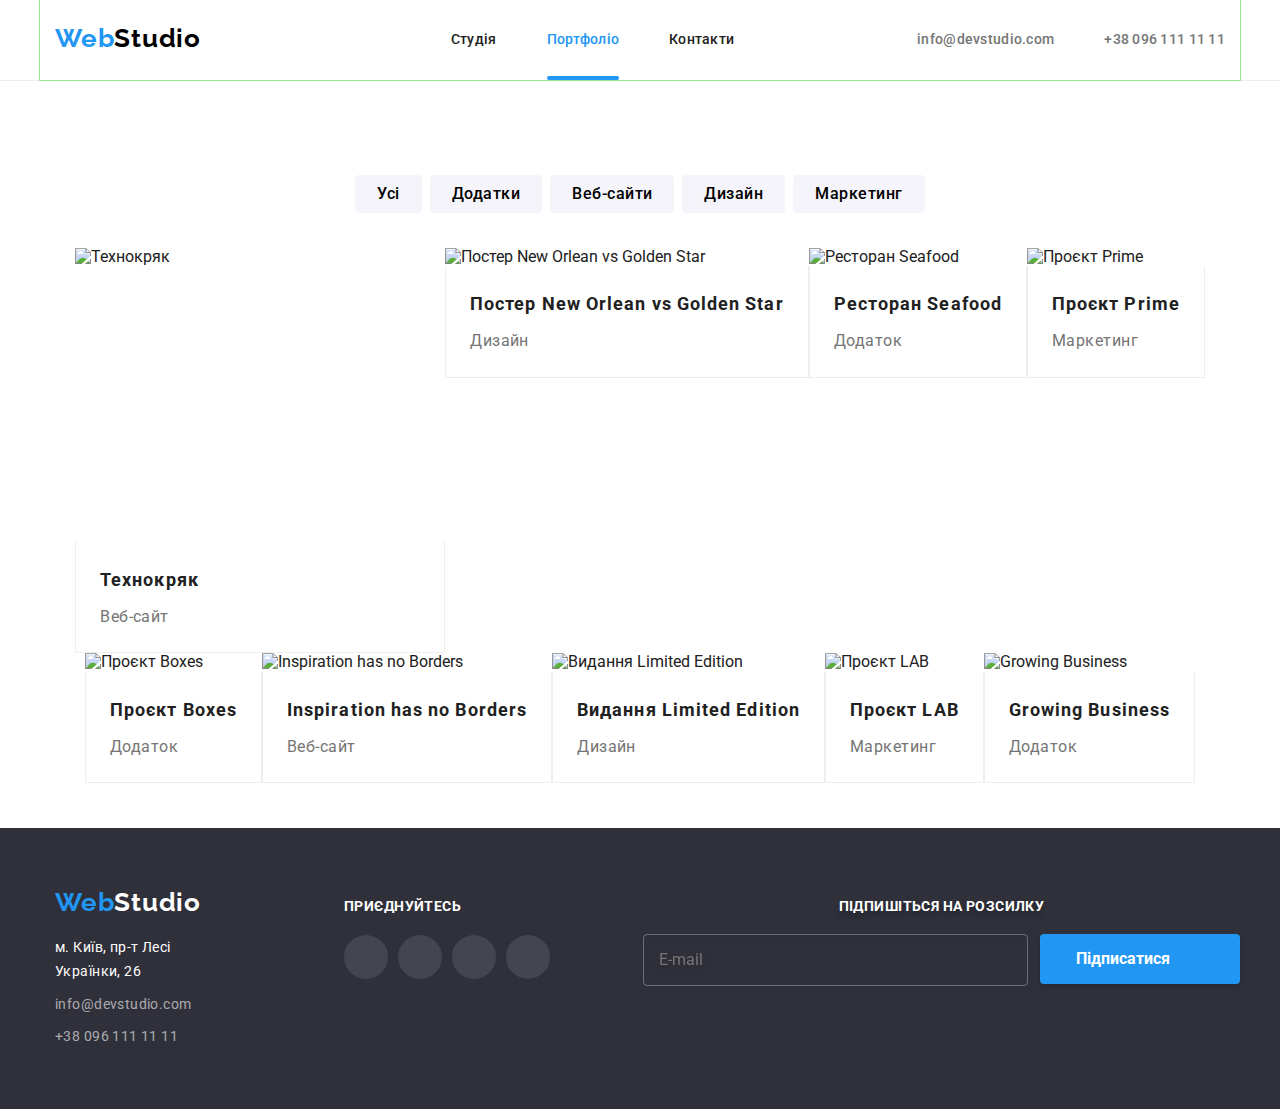
==== portfolio.html @ d09d0a0c "Added adaptiv to index.html, paste img" ====
<!DOCTYPE html>
<html lang="uk">
  <head>
    <meta charset="UTF-8" />
    <meta http-equiv="X-UA-Compatible" content="IE=edge" />
    <meta name="viewport" content="width=device-width, initial-scale=1.0" />
    <title>Document</title>
    <link rel="preconnect" href="https://fonts.googleapis.com" />
    <link rel="preconnect" href="https://fonts.gstatic.com" crossorigin />
    <link
      href="https://fonts.googleapis.com/css2?family=Raleway:wght@700&family=Roboto:wght@400;500;700;900&display=swap"
      rel="stylesheet"
    />
    <link rel="stylesheet" href="css/main.min.css" />
  </head>
  <body class="body">
    <header class="header" id="header">
      <div class="header__container">
        <a class="logo header__logo link" href="#"
          ><span class="logo--text-blue">Web</span>Studio</a
        >
        <nav class="menu">
          <ul class="menu__list">
            <li class="menu__item">
              <a class="menu__link link" href="./index.html">Студія</a>
            </li>
            <li class="menu__item">
              <a class="menu__link menu__link-active link" href="#"
                >Портфоліо</a
              >
            </li>
            <li class="menu__item">
              <a class="menu__link link" href="#footer">Контакти</a>
            </li>
          </ul>
        </nav>
        <ul class="contact__list">
          <li class="contact__item">
            <a
              class="contact__link link"
              aria-label="mail"
              href="mailto:info@devstudio.com"
            >
              <svg class="contact__icon" width="16" height="12">
                <use href="./images/icons.svg#icon-envelope"></use>
              </svg>
              info@devstudio.com</a
            >
          </li>
          <li class="contact__item">
            <a
              class="contact__link link"
              href="tel:+380961111111"
              aria-label="smartphone"
            >
              <svg class="contact__icon" width="10" height="16">
                <use href="./images/icons.svg#icon-smartphone"></use>
              </svg>
              +38 096 111 11 11</a
            >
          </li>
        </ul>
      </div>
    </header>

    <main>
      <section class="portfolio">
        <div class="portfolio__container container">
          <ul class="filter__list">
            <li class="filter__item">
              <button type="button" class="filter__btn">Усі</button>
            </li>
            <li class="filter__item">
              <button type="button" class="filter__btn">Додатки</button>
            </li>
            <li class="filter__item">
              <button type="button" class="filter__btn">Веб-сайти</button>
            </li>
            <li class="filter__item">
              <button type="button" class="filter__btn">Дизайн</button>
            </li>
            <li class="filter__item">
              <button type="button" class="filter__btn">Маркетинг</button>
            </li>
          </ul>

          <ul class="project__list">
            <li class="project__item">
              <a class="project__link" href="#">
                <div class="project__decor">
                  <img
                    class="project__img"
                    src="./images/tehnokryak.jpg"
                    alt="Технокряк"
                    height="294"
                    width="370"
                  />
                  <div class="project__overlay">
                    <p class="project__overlay-text">
                      Ресурс пропонує комплексні пропозиції з різним рівнем
                      функціоналу та сервісів. Все це дозволить відвідувачу
                      отримати вичерпні відомості про компанію чи приватну
                      особу.
                    </p>
                  </div>
                </div>
                <div class="project__discription">
                  <h2 class="project__title">Технокряк</h2>
                  <p class="project__details">Веб-сайт</p>
                </div>
              </a>
            </li>

            <li class="project__item">
              <a class="project__link" href="#">
                <div class="project__decor">
                  <img
                    class="project__img"
                    src="./images/neworleanvsgoldenstar.jpg"
                    alt="Постер New Orlean vs Golden Star"
                  />
                  <div class="project__overlay">
                    <p class="project__overlay-text">
                      Ресурс пропонує комплексні пропозиції з різним рівнем
                      функціоналу та сервісів. Все це дозволить відвідувачу
                      отримати вичерпні відомості про компанію чи приватну
                      особу.
                    </p>
                  </div>
                </div>
                <div class="project__discription">
                  <h2 class="project__title">
                    Постер New Orlean vs Golden Star
                  </h2>
                  <p class="project__details">Дизайн</p>
                </div>
              </a>
            </li>

            <li class="project__item">
              <a class="project__link" href="#">
                <div class="project__decor">
                  <img
                    class="project__img"
                    src="./images/seafood.jpg"
                    alt="Ресторан Seafood"
                  />
                  <div class="project__overlay">
                    <p class="project__overlay-text">
                      Ресурс пропонує комплексні пропозиції з різним рівнем
                      функціоналу та сервісів. Все це дозволить відвідувачу
                      отримати вичерпні відомості про компанію чи приватну
                      особу.
                    </p>
                  </div>
                </div>
                <div class="project__discription">
                  <h2 class="project__title">Ресторан Seafood</h2>
                  <p class="project__details">Додаток</p>
                </div>
              </a>
            </li>

            <li class="project__item">
              <a class="project__link" href="#">
                <div class="project__decor">
                  <img
                    class="project__img"
                    src="./images/prime.jpg"
                    alt="Проєкт Prime"
                  />
                  <div class="project__overlay">
                    <p class="project__overlay-text">
                      Ресурс пропонує комплексні пропозиції з різним рівнем
                      функціоналу та сервісів. Все це дозволить відвідувачу
                      отримати вичерпні відомості про компанію чи приватну
                      особу.
                    </p>
                  </div>
                </div>
                <div class="project__discription">
                  <h2 class="project__title">Проєкт Prime</h2>
                  <p class="project__details">Маркетинг</p>
                </div>
              </a>
            </li>

            <li class="project__item">
              <a class="project__link" href="#">
                <div class="project__decor">
                  <img
                    class="project__img"
                    src="./images/boxes.jpg"
                    alt="Проєкт Boxes"
                  />
                  <div class="project__overlay">
                    <p class="project__overlay-text">
                      Ресурс пропонує комплексні пропозиції з різним рівнем
                      функціоналу та сервісів. Все це дозволить відвідувачу
                      отримати вичерпні відомості про компанію чи приватну
                      особу.
                    </p>
                  </div>
                </div>
                <div class="project__discription">
                  <h2 class="project__title">Проєкт Boxes</h2>
                  <p class="project__details">Додаток</p>
                </div>
              </a>
            </li>

            <li class="project__item">
              <a class="project__link" href="#">
                <div class="project__decor">
                  <img
                    class="project__img"
                    src="./images/inspirationhasnoborders.jpg"
                    alt="Inspiration has no Borders"
                  />
                  <div class="project__overlay">
                    <p class="project__overlay-text">
                      Ресурс пропонує комплексні пропозиції з різним рівнем
                      функціоналу та сервісів. Все це дозволить відвідувачу
                      отримати вичерпні відомості про компанію чи приватну
                      особу.
                    </p>
                  </div>
                </div>
                <div class="project__discription">
                  <h2 class="project__title">Inspiration has no Borders</h2>
                  <p class="project__details">Веб-сайт</p>
                </div>
              </a>
            </li>

            <li class="project__item">
              <a class="project__link" href="#">
                <div class="project__decor">
                  <img
                    class="project__img"
                    src="./images/limitededition.jpg"
                    alt="Видання Limited Edition"
                  />
                  <div class="project__overlay">
                    <p class="project__overlay-text">
                      Ресурс пропонує комплексні пропозиції з різним рівнем
                      функціоналу та сервісів. Все це дозволить відвідувачу
                      отримати вичерпні відомості про компанію чи приватну
                      особу.
                    </p>
                  </div>
                </div>
                <div class="project__discription">
                  <h2 class="project__title">Видання Limited Edition</h2>
                  <p class="project__details">Дизайн</p>
                </div>
              </a>
            </li>

            <li class="project__item">
              <a class="project__link" href="#">
                <div class="project__decor">
                  <img
                    class="project__img"
                    src="./images/lab.jpg"
                    alt="Проєкт LAB"
                  />
                  <div class="project__overlay">
                    <p class="project__overlay-text">
                      Ресурс пропонує комплексні пропозиції з різним рівнем
                      функціоналу та сервісів. Все це дозволить відвідувачу
                      отримати вичерпні відомості про компанію чи приватну
                      особу.
                    </p>
                  </div>
                </div>
                <div class="project__discription">
                  <h2 class="project__title">Проєкт LAB</h2>
                  <p class="project__details">Маркетинг</p>
                </div>
              </a>
            </li>

            <li class="project__item">
              <a class="project__link" href="#">
                <div class="project__decor">
                  <img
                    class="project__img"
                    src="./images/growingbusiness.jpg"
                    alt="Growing Business"
                  />
                  <div class="project__overlay">
                    <p class="project__overlay-text">
                      Ресурс пропонує комплексні пропозиції з різним рівнем
                      функціоналу та сервісів. Все це дозволить відвідувачу
                      отримати вичерпні відомості про компанію чи приватну
                      особу.
                    </p>
                  </div>
                </div>
                <div class="project__discription">
                  <h2 class="project__title">Growing Business</h2>
                  <p class="project__details">Додаток</p>
                </div>
              </a>
            </li>
          </ul>
        </div>
      </section>
    </main>

    <footer class="footer" id="footer">
      <section class="footer__section">
        <div class="footer__contacts">
          <a class="logo footer__logo link" href="#header"
            ><span class="logo--text-blue">Web</span>Studio</a
          >
          <address class="footer__contacts-details">
            <p class="footer__address">м. Київ, пр-т Лесі Українки, 26</p>
            <ul class="footer__list">
              <li class="footer__item">
                <a class="footer__link link" href="mailto:info@devstudio.com"
                  >info@devstudio.com</a
                >
              </li>
              <li class="footer__item">
                <a class="footer__link link" href="tel:+380961111111"
                  >+38 096 111 11 11</a
                >
              </li>
            </ul>
          </address>
        </div>
        <div class="footer__join">
          <p class="footer__text">приєднуйтесь</p>
          <ul class="social-networks">
            <li class="social-networks__item">
              <a
                href="#"
                class="social-networks__link social-networks__link--dark"
                aria-label="instagram"
              >
                <svg class="social-networks__icon" width="20" height="20">
                  <use href="./images/icons.svg#icon-instagram"></use>
                </svg>
              </a>
            </li>
            <li class="social-networks__item">
              <a
                href=""
                class="social-networks__link social-networks__link--dark"
                aria-label="twitter"
              >
                <svg class="social-networks__icon" width="20" height="20">
                  <use href="./images/icons.svg#icon-twitter"></use>
                </svg>
              </a>
            </li>
            <li class="social-networks__item">
              <a
                href=""
                class="social-networks__link social-networks__link--dark"
                aria-label="facebook"
              >
                <svg class="social-networks__icon" width="20" height="20">
                  <use href="./images/icons.svg#icon-facebook"></use>
                </svg>
              </a>
            </li>
            <li class="social-networks__item">
              <a
                href=""
                class="social-networks__link social-networks__link--dark"
                aria-label="linkedin"
              >
                <svg class="social-networks__icon" width="20" height="20">
                  <use href="./images/icons.svg#icon-linkedin"></use>
                </svg>
              </a>
            </li>
          </ul>
        </div>

        <div class="footer__subscription">
          <form>
            <label class="footer__label" for="email"
              >Підпишіться на розсилку
            </label>

            <div class="footer__box">
              <input
                class="footer__field"
                type="email"
                name="email"
                id="email"
                placeholder="E-mail"
              />
              <button class="footer__btn btn" type="submit">
                Підписатися
                <svg class="footer__icon" width="24" height="24">
                  <use href="./images/icons.svg#icon-send"></use>
                </svg>
              </button>
            </div>
          </form>
        </div>
      </section>
    </footer>
  </body>
</html>
---- css/main.min.css ----
/*! modern-normalize v1.1.0 | MIT License | https://github.com/sindresorhus/modern-normalize */*,::after,::before{box-sizing:border-box}html{-moz-tab-size:4;-o-tab-size:4;tab-size:4}html{line-height:1.15;-webkit-text-size-adjust:100%}body{margin:0}body{font-family:system-ui,-apple-system,"Segoe UI",Roboto,Helvetica,Arial,sans-serif,"Apple Color Emoji","Segoe UI Emoji"}hr{height:0;color:inherit}abbr[title]{-webkit-text-decoration:underline dotted;text-decoration:underline dotted}b,strong{font-weight:bolder}code,kbd,pre,samp{font-family:ui-monospace,SFMono-Regular,Consolas,"Liberation Mono",Menlo,monospace;font-size:1em}small{font-size:80%}sub,sup{font-size:75%;line-height:0;position:relative;vertical-align:baseline}sub{bottom:-0.25em}sup{top:-0.5em}table{text-indent:0;border-color:inherit}button,input,optgroup,select,textarea{font-family:inherit;font-size:100%;line-height:1.15;margin:0}button,select{text-transform:none}[type=button],[type=reset],[type=submit],button{-webkit-appearance:button}::-moz-focus-inner{border-style:none;padding:0}:-moz-focusring{outline:1px dotted ButtonText}:-moz-ui-invalid{box-shadow:none}legend{padding:0}progress{vertical-align:baseline}::-webkit-inner-spin-button,::-webkit-outer-spin-button{height:auto}[type=search]{-webkit-appearance:textfield;outline-offset:-2px}::-webkit-search-decoration{-webkit-appearance:none}::-webkit-file-upload-button{-webkit-appearance:button;font:inherit}summary{display:list-item}h1,h2,h3,p{margin:0}ul{margin:0;padding:0;list-style:none}.link{text-decoration:none}.modal__close-btn,.clients__link{display:flex;justify-content:center;align-items:center}img{display:block}.container{padding-bottom:94px;padding-left:15px;padding-right:15px}.title{margin:0 0 50px 0;font-weight:700;font-size:36px;line-height:1.17;text-align:center;letter-spacing:.03em}.btn{font-weight:700;font-size:16px;color:#fff;background-color:#2196f3;box-shadow:0px 4px 4px rgba(0,0,0,.15);border-radius:4px;border:none}body{position:relative;color:#212121;font-family:"Roboto",sans-serif;font-style:normal}.header__container{padding:0 15px;margin:0 auto;outline:1px solid #90ee90}@media screen and (min-width: 480px)and (max-width: 767px){.header__container{width:480px}}@media screen and (min-width: 768px)and (max-width: 1199px){.header__container{display:flex;width:768px}}@media screen and (min-width: 1200px){.header__container{display:flex;width:1200px}}.header__logo{color:#212121}@media screen and (min-width: 480px)and (max-width: 767px){.header__logo{display:block;padding-top:16px;padding-bottom:16px;margin-left:auto}}@media screen and (min-width: 768px)and (max-width: 1199px){.header__logo{padding-top:26px;padding-bottom:26px}}@media screen and (min-width: 1200px){.header__logo{margin-right:93px;padding-top:24px;padding-bottom:25px;color:#000}}.logo{font-family:"Raleway",sans-serif;font-weight:700;letter-spacing:.03em;font-size:24px;line-height:1.1666666667}@media screen and (min-width: 1200px){.logo{font-size:26px;line-height:1.0769230769}}.logo--text-blue{color:#2196f3}.menu{margin-right:auto;margin-left:auto}.menu__list{display:flex;gap:50px}@media screen and (min-width: 480px)and (max-width: 767px){.menu__list{display:none}}.menu__link{position:relative;display:block;font-weight:500;font-size:14px;line-height:1.14;letter-spacing:.02em;padding-top:32px;padding-bottom:32px;color:inherit;transition:color var(--animation-duration) var(--animation-timing-function)}.menu__link:hover,.menu__link:focus{color:#2196f3}.menu__link-active{color:#2196f3}.menu__link-active::after{display:block;content:" ";width:100%;height:4px;position:absolute;left:0;bottom:0;background-color:#2196f3;border-radius:2px}@media screen and (min-width: 480px)and (max-width: 767px){.contact__list{display:none}}@media screen and (min-width: 768px)and (max-width: 1199px){.contact__list{display:flex;flex-direction:column;gap:10px;padding-top:21px;padding-bottom:21px}}@media screen and (min-width: 1200px){.contact__list{display:flex;gap:30px}}.contact__link{font-weight:500;letter-spacing:.02em;color:#757575;transition:color 250ms cubic-bezier(0.4, 0, 0.2, 1)}@media screen and (min-width: 768px)and (max-width: 1199px){.contact__link{font-size:12px;line-height:1.1666666667}}@media screen and (min-width: 1200px){.contact__link{display:flex;justify-content:center;align-items:center;padding-top:32px;padding-bottom:32px;font-size:14px;line-height:1.14}}.contact__icon{fill:currentColor}@media screen and (min-width: 768px)and (max-width: 1199px){.contact__icon{margin-right:8px}}@media screen and (min-width: 1200px){.contact__icon{margin-right:10px}}.contact__link:hover,.contact__link:focus{color:#2196f3}.hero{text-align:center;margin:0 auto;background-size:100% auto;background-color:#2f303a;background-image:url(../../images/hero-mobile.jpg)}@media(min-device-pixel-ratio: 2),(-webkit-min-device-pixel-ratio: 2),(min-resolution: 192dpi),(min-resolution: 2dppx){.hero{background-image:url(../../images/hero-mobile@2x.jpg)}}@media screen and (min-width: 320px)and (max-width: 767px){.hero{padding:118px 0;background-image:url(../../images/hero-mobile.jpg);width:480px}}@media screen and (min-width: 320px)and (max-width: 767px)and (min-device-pixel-ratio: 2),screen and (min-width: 320px)and (max-width: 767px)and (-webkit-min-device-pixel-ratio: 2),screen and (min-width: 320px)and (max-width: 767px)and (min-resolution: 192dpi),screen and (min-width: 320px)and (max-width: 767px)and (min-resolution: 2dppx){.hero{background-image:url(../../images/hero-mobile@2x.jpg)}}@media screen and (min-width: 768px)and (max-width: 1199px){.hero{width:768px;padding:118px 0;background-image:url(../../images/hero-tablet.jpg)}}@media screen and (min-width: 768px)and (max-width: 1199px)and (min-device-pixel-ratio: 2),screen and (min-width: 768px)and (max-width: 1199px)and (-webkit-min-device-pixel-ratio: 2),screen and (min-width: 768px)and (max-width: 1199px)and (min-resolution: 192dpi),screen and (min-width: 768px)and (max-width: 1199px)and (min-resolution: 2dppx){.hero{background-image:url(../../images/hero-tablet@2x.jpg)}}@media screen and (min-width: 1200px){.hero{position:relative;width:1600px;padding:200px 0;margin:0 auto;background-image:url(../../images/hero-desktop.jpg)}}@media screen and (min-width: 1200px)and (min-device-pixel-ratio: 2),screen and (min-width: 1200px)and (-webkit-min-device-pixel-ratio: 2),screen and (min-width: 1200px)and (min-resolution: 192dpi),screen and (min-width: 1200px)and (min-resolution: 2dppx){.hero{background-image:url(../../images/hero-desktop@2x.jpg)}}@media screen and (min-width: 1200px){.hero__overlay{position:absolute;width:100%;height:100%;top:0;left:0;transition:background-color 250ms cubic-bezier(0.4, 0, 0.2, 1)}}.hero:hover .hero__overlay{background-color:rgba(47,48,58,.4)}.hero__title{position:relative;margin:0 0 30px 0;color:#fff;font-weight:900;letter-spacing:.06em;font-size:26px;line-height:1.6153846154;text-transform:uppercase;z-index:1}@media screen and (min-width: 1200px){.hero__title{font-size:44px;line-height:1.36}}.hero__btn{position:relative;line-height:1.88;letter-spacing:.06em;transition:background-color 250ms cubic-bezier(0.4, 0, 0.2, 1);z-index:1}@media screen and (min-width: 480px)and (max-width: 767px){.hero__btn{padding:10px 24px}}@media screen and (min-width: 768px)and (max-width: 1199px){.hero__btn{padding:10px 24px}}@media screen and (min-width: 1200px){.hero__btn{padding:10px 32px;line-height:1.88;letter-spacing:.06em}}.hero__btn:active{background-color:#188ce8}.about-us{margin:0 auto}@media screen and (min-width: 480px)and (max-width: 767px){.about-us{width:480px;padding:60px 15px}}@media screen and (min-width: 768px)and (max-width: 1199px){.about-us{width:768px;display:flex;padding:60px 15px}}@media screen and (min-width: 1200px){.about-us{width:1200px;display:flex;padding-top:94px}}.about-us__title{position:absolute;width:1px;height:1px;margin:-1px;border:0;padding:0;white-space:nowrap;-webkit-clip-path:inset(100%);clip-path:inset(100%);clip:rect(0 0 0 0);overflow:hidden}@media screen and (min-width: 480px)and (max-width: 767px){.about-us__table{margin:-15px}}@media screen and (min-width: 768px)and (max-width: 1199px){.about-us__table{display:flex;flex-wrap:wrap;gap:30px}}@media screen and (min-width: 1200px){.about-us__table{display:flex;margin:-15px}}.about-us__box{display:flex;justify-content:center;align-items:center;background-color:#f5f4fa;padding:25px 0;margin-bottom:30px}@media screen and (min-width: 1200px){.about-us__box{margin-bottom:30px}}@media screen and (min-width: 480px)and (max-width: 767px){.about-us__item{margin:15px}}@media screen and (min-width: 768px)and (max-width: 1199px){.about-us__item{width:calc((100% - 30px)/2)}}@media screen and (min-width: 1200px){.about-us__item{margin:15px}}.about-us__advantage{margin-bottom:10px;text-align:center;font-weight:700;font-size:14px;line-height:1.14;letter-spacing:.03em;text-transform:uppercase}@media screen and (min-width: 768px)and (max-width: 1199px){.about-us__advantage{text-align:start}}.about-us__details{font-weight:400;font-size:14px;line-height:1.71;letter-spacing:.03em;color:#757575}.what-we-do{display:none}@media screen and (min-width: 480px)and (max-width: 767px){.what-we-do{display:none}}@media screen and (min-width: 768px)and (max-width: 1199px){.what-we-do{display:none}}@media screen and (min-width: 1200px){.what-we-do{width:1200px;margin:0 auto}.what-we-do__list{display:flex;justify-content:center;margin:-15px}.what-we-do__item{margin:15px;position:relative}.what-we-do__overlay{display:flex;justify-content:center;align-items:center;position:absolute;width:100%;bottom:0;left:0;height:70px;background-color:rgba(47,48,58,.8)}.what-we-do__description{font-weight:700;font-size:14px;line-height:1.1428571429;text-align:center;letter-spacing:.03em;text-transform:uppercase;color:#fff}}.team{background-color:#f5f4fa}.team__container{margin:0 auto;padding:60px 15px}@media screen and (min-width: 480px)and (max-width: 767px){.team__container{width:480px}}@media screen and (min-width: 768px)and (max-width: 1199px){.team__container{width:768px}}@media screen and (min-width: 1200px){.team__container{width:1200px;padding-top:94px}}.team__info{padding-bottom:24px;padding-top:30px}@media screen and (min-width: 1200px){.team__info{padding-bottom:30px}}@media screen and (min-width: 768px)and (max-width: 1199px){.team__list{display:flex;justify-content:center;flex-wrap:wrap;gap:30px}}@media screen and (min-width: 1200px){.team__list{display:flex;justify-content:center;gap:30px}}.team__name{margin:0 0 10px 0;text-align:center;font-weight:500;font-size:16px;line-height:1.19;letter-spacing:.03em}@media screen and (min-width: 480px)and (max-width: 767px){.team__name{margin-bottom:8px}}.team__item{background-color:#fff;box-shadow:0px 1px 3px rgba(0,0,0,.12),0px 1px 1px rgba(0,0,0,.14),0px 2px 1px rgba(0,0,0,.2);border-radius:0px 0px 4px 4px}@media screen and (min-width: 768px)and (max-width: 1199px){.team__item{width:calc((100% - 30px)/2)}}.team__post{text-align:center;margin-bottom:16px;color:#757575;font-weight:400;font-size:16px;line-height:1.88;letter-spacing:.03em}@media screen and (min-width: 480px)and (max-width: 767px){.title{margin-bottom:30px;font-size:28px;line-height:1.1785714286}}@media screen and (min-width: 768px)and (max-width: 1199px){.title{font-size:28px;line-height:1.1785714286}}.social-networks{display:flex;justify-content:center;align-items:center;gap:10px}.social-networks__link{display:flex;justify-content:center;align-items:center;width:44px;height:44px;border-radius:50%;color:#afb1b8;transition:color 250ms cubic-bezier(0.4, 0, 0.2, 1),background-color 250ms cubic-bezier(0.4, 0, 0.2, 1)}.social-networks__link:hover,.social-networks__link:focus{color:#fff;background-color:#2196f3}.social-networks__link--dark{background-color:rgba(255,255,255,.1)}.social-networks__icon{fill:currentColor}.clients{margin:0 auto}@media screen and (min-width: 480px)and (max-width: 767px){.clients{width:480px;padding:60px 15px}}@media screen and (min-width: 768px)and (max-width: 1199px){.clients{width:768px;padding:60px 15px}}@media screen and (min-width: 1200px){.clients{width:1200px;padding-top:94px}}.clients__list{display:flex;justify-content:center;gap:30px}@media screen and (min-width: 480px)and (max-width: 767px){.clients__list{flex-wrap:wrap}}@media screen and (min-width: 768px)and (max-width: 1199px){.clients__list{flex-wrap:wrap}}@media screen and (min-width: 480px)and (max-width: 767px){.clients__item{width:calc((100% - 30px)/2)}}@media screen and (min-width: 768px)and (max-width: 1199px){.clients__item{width:calc((100% - 60px)/3)}}@media screen and (min-width: 1200px){.clients__item{width:calc((100% - 150px)/6)}}.clients__link{height:92px;color:#afb1b8;border:1px solid #afb1b8;border-radius:4px;transition:color 250ms cubic-bezier(0.4, 0, 0.2, 1),border 250ms cubic-bezier(0.4, 0, 0.2, 1)}.clients__link:hover,.clients__link:focus{border:1px solid #2196f3;color:#2196f3}.clients__icon{fill:currentColor}.footer{background-color:#2f303a}.footer__section{margin:0 auto;padding:60px 0}@media screen and (min-width: 480px)and (max-width: 767px){.footer__section{width:480px;margin:0 auto;text-align:center}}@media screen and (min-width: 768px)and (max-width: 1199px){.footer__section{display:flex;align-items:baseline;justify-content:center;width:768px;padding:60px 15px;flex-wrap:wrap}}@media screen and (min-width: 1200px){.footer__section{width:1200px;display:flex;padding-left:15px;align-items:baseline}}.footer__logo{display:block;margin-bottom:20px;padding:0;color:#fff}@media screen and (min-width: 768px)and (max-width: 1199px){.footer__logo{text-align:center}}@media screen and (min-width: 1200px){.footer__logo{margin-right:0}}@media screen and (min-width: 768px)and (max-width: 1199px){.footer__contacts{text-align:center;margin-right:165px;margin-left:0;margin-bottom:60px}}@media screen and (min-width: 1200px){.footer__contacts{margin-right:70px}}.footer__contacts-details{font-style:inherit}@media screen and (min-width: 480px)and (max-width: 767px){.footer__contacts-details{margin-bottom:60px}}@media screen and (min-width: 768px)and (max-width: 1199px){.footer__item:not(:last-child){margin-bottom:8px}}@media screen and (min-width: 1200px){.footer__item:not(:last-child){margin-bottom:9px}}.footer__address{color:#fff;font-weight:400;font-size:14px;line-height:1.71;letter-spacing:.03em}@media screen and (min-width: 768px)and (max-width: 1199px){.footer__address{margin-bottom:8px}}@media screen and (min-width: 1200px){.footer__address{margin:0 0 9px 0;margin-right:60px}}.footer__link{color:rgba(255,255,255,.6);font-style:inherit;font-weight:400;font-size:14px;line-height:1.71;letter-spacing:.03em;transition:color 250ms cubic-bezier(0.4, 0, 0.2, 1)}.footer__link:hover,.footer__link:focus{color:#2196f3}.footer__text{margin-bottom:20px;font-weight:700;font-size:14px;line-height:1.14;letter-spacing:.03em;text-transform:uppercase;color:#fff}@media screen and (min-width: 768px)and (max-width: 1199px){.footer__text{text-align:center}}@media screen and (min-width: 480px)and (max-width: 767px){.footer__join{margin-bottom:60px}}@media screen and (min-width: 768px)and (max-width: 1199px){.footer__join{margin-bottom:60px}}@media screen and (min-width: 1200px){.footer__join{margin-right:93px}}@media screen and (min-width: 768px)and (max-width: 1199px){.footer__subscription{display:flex;margin:0 auto}}.footer__box{margin:0 auto}@media screen and (min-width: 1200px){.footer__box{display:flex}}.footer__label{margin-bottom:20px;display:block;text-align:center;color:#fff;font-weight:700;font-size:14px;line-height:1.1428571429;letter-spacing:.03em;text-transform:uppercase;text-shadow:0px 4px 4px rgba(0,0,0,.25)}.footer__field{padding:15px;font-weight:400;font-size:16px;line-height:1.25;color:rgba(255,255,255,.6);background-color:rgba(0,0,0,0);border:1px solid rgba(255,255,255,.3);filter:drop-shadow(0px 4px 4px rgba(0, 0, 0, 0.15));border-radius:4px}@media screen and (min-width: 480px)and (max-width: 767px){.footer__field{width:100%;margin-bottom:20px;max-width:450px}}@media screen and (min-width: 768px)and (max-width: 1199px){.footer__field{width:100%;margin-bottom:20px;width:450px}}@media screen and (min-width: 1200px){.footer__field{align-items:baseline;margin-right:12px;min-width:385px}}.footer__btn{display:flex;justify-content:center;align-items:center;height:50px;width:200px;padding:0;margin:0 auto;line-height:1.875}.footer__icon{margin-left:10px}.backdrop{position:fixed;z-index:3;width:100%;height:100%;top:0;left:0;visibility:visible;opacity:1;background-color:rgba(0,0,0,.2);transition:opacity 250ms cubic-bezier(0.4, 0, 0.2, 1),visibility 250ms cubic-bezier(0.4, 0, 0.2, 1)}.backdrop.backdrop--is-hidden{opacity:0;visibility:hidden;pointer-events:none}.backdrop.backdrop--is-hidden .modal{transform:translate(-50%, -50%) scale(0.6)}.modal{padding:40px;position:absolute;top:50%;left:50%;transform:translate(-50%, -50%) scale(1);min-width:528px;min-height:581px;background-color:#fff;box-shadow:0px 1px 3px rgba(0,0,0,.12),0px 1px 1px rgba(0,0,0,.14),0px 2px 1px rgba(0,0,0,.2);border-radius:4px}.modal__close-btn{position:absolute;width:30px;height:30px;top:8px;right:8px;background-color:rgba(0,0,0,0);border:1px solid rgba(0,0,0,.1);border-radius:50%;transition:fill 250ms cubic-bezier(0.4, 0, 0.2, 1)}.modal__close-btn:hover,.modal__close-btn:focus{fill:#2196f3}.modal__title{margin-bottom:12px;font-weight:700;font-size:20px;line-height:1.15;text-align:center;letter-spacing:.03em;color:#212121}.modal__box{display:flex;flex-direction:column;position:relative;margin-bottom:10px;font-style:normal;font-weight:400;font-size:12px;line-height:1.1666666667;letter-spacing:.01em;color:#757575}.modal__name{margin-bottom:4px}.modal__field{padding-left:42px;height:40px;border:1px solid rgba(33,33,33,.2);border-radius:4px;transition:border-color 250ms cubic-bezier(0.4, 0, 0.2, 1)}.modal__field:hover,.modal__field:focus,.modal__comment:hover,.modal__comment:focus{border-color:#2196f3}.modal__field:hover+.modal__svg,.modal__field:focus+.modal__svg{fill:#2196f3}.modal__svg{display:flex;justify-content:center;align-items:flex-end;position:absolute;top:29px;left:12px;transition:fill 250ms cubic-bezier(0.4, 0, 0.2, 1)}.modal__comment{padding:12px 16px;resize:none;border:1px solid rgba(33,33,33,.2);border-radius:4px;color:rgba(117,117,117,.5);transition:border 250ms cubic-bezier(0.4, 0, 0.2, 1)}.modal__comment::-moz-placeholder{color:rgba(117,117,117,.5)}.modal__comment:-ms-input-placeholder{color:rgba(117,117,117,.5)}.modal__comment::placeholder{color:rgba(117,117,117,.5)}.modal__box-confirm{display:flex;justify-content:center;position:relative;margin-bottom:30px;font-size:14px;line-height:1.7142857143;letter-spacing:.03em;color:#757575}.modal__box-comment{margin-bottom:20px}.modal__link{color:#2196f3}.modal__box-btn{display:flex;justify-content:center}.modal__confirm{width:1px;height:1px;margin:-1px;border:0;padding:0;white-space:nowrap;-webkit-clip-path:inset(100%);clip-path:inset(100%);clip:rect(0 0 0 0);overflow:hidden}.modal__confirm:checked+.modal__check-svg{background-color:#2196f3;border:1px solid #2196f3;border-radius:2px}.modal__check-svg{position:absolute;top:50%;left:5px;transform:translateY(-50%);background-color:#fff;border:2px solid #212121;border-radius:2px}.form-btn{padding:10px 52px;line-height:1.875;letter-spacing:.06em;transition:box-shadow 250ms cubic-bezier(0.4, 0, 0.2, 1),background-color 250ms cubic-bezier(0.4, 0, 0.2, 1)}.form-btn:hover,.form-btn:focus,.form-btn:active{box-shadow:0px 4px 4px rgba(0,0,0,.15);background-color:#188ce8}.portfolio{border-top:1px solid #ececec}.portfolio__container{margin:0 auto;padding:60px 15px}@media screen and (min-width: 480px)and (max-width: 767px){.portfolio__container{width:480px}}@media screen and (min-width: 768px)and (max-width: 1199px){.portfolio__container{width:768px}}@media screen and (min-width: 1200px){.portfolio__container{width:1200px;padding-top:94px}}.filter__list{display:flex;gap:15px 8px;padding:0}@media screen and (min-width: 480px)and (max-width: 767px){.filter__list{justify-content:start;flex-wrap:wrap;max-width:326px;margin-bottom:40px}}@media screen and (min-width: 768px)and (max-width: 1199px){.filter__list{justify-content:center;margin-bottom:30px}}@media screen and (min-width: 1200px){.filter__list{justify-content:center;margin:0 0 50px 0}}.filter__btn{font-weight:500;font-size:16px;line-height:1.63;letter-spacing:.03em;border-radius:4px;border:none;background-color:#f5f4fa;padding:6px 22px;transition:box-shadow 250ms cubic-bezier(0.4, 0, 0.2, 1),color 250ms cubic-bezier(0.4, 0, 0.2, 1),background-color 250ms cubic-bezier(0.4, 0, 0.2, 1)}.filter__btn:hover,.filter__btn:focus{background-color:#2196f3;color:#fff;box-shadow:0px 3px 1px rgba(0,0,0,.1),0px 1px 2px rgba(0,0,0,.08),0px 2px 2px rgba(0,0,0,.12);border-radius:4px}@media screen and (min-width: 1200px){.project__list{display:flex;justify-content:center;flex-wrap:wrap;margin:-15px}}.project__link:hover,.project__link:focus{box-shadow:0px 1px 1px rgba(0,0,0,.12),0px 4px 4px rgba(0,0,0,.06),1px 4px 6px rgba(0,0,0,.16)}.project__discription{padding:20px 24px;border-right:1px solid #eee;border-left:1px solid #eee;border-bottom:1px solid #eee}.project__link{display:block;color:inherit;text-decoration:inherit;transition:background-color 250ms cubic-bezier(0.4, 0, 0.2, 1),box-shadow 250ms cubic-bezier(0.4, 0, 0.2, 1)}.project__title{margin:0 0 4px 0;padding:0;font-weight:700;font-size:18px;line-height:2;letter-spacing:.06em}.project__decor{overflow:hidden;position:relative}.project__details{padding:0;color:#757575;font-weight:400;font-size:16px;line-height:1.88;letter-spacing:.03em}.project__overlay{text-align:left;padding:63px 24px;position:absolute;top:0;left:0;height:294px;width:100%;transform:translateY(100%);transition:transform 250ms cubic-bezier(0.4, 0, 0.2, 1);background:rgba(33,150,243,.9)}.project__overlay-text{font-weight:400;font-size:18px;line-height:1.5555555556;letter-spacing:.03em;color:#fff}.project__link:hover .project__overlay,.project__link:focus .project__overlay{transform:translate(0)}/*# sourceMappingURL=main.min.css.map */
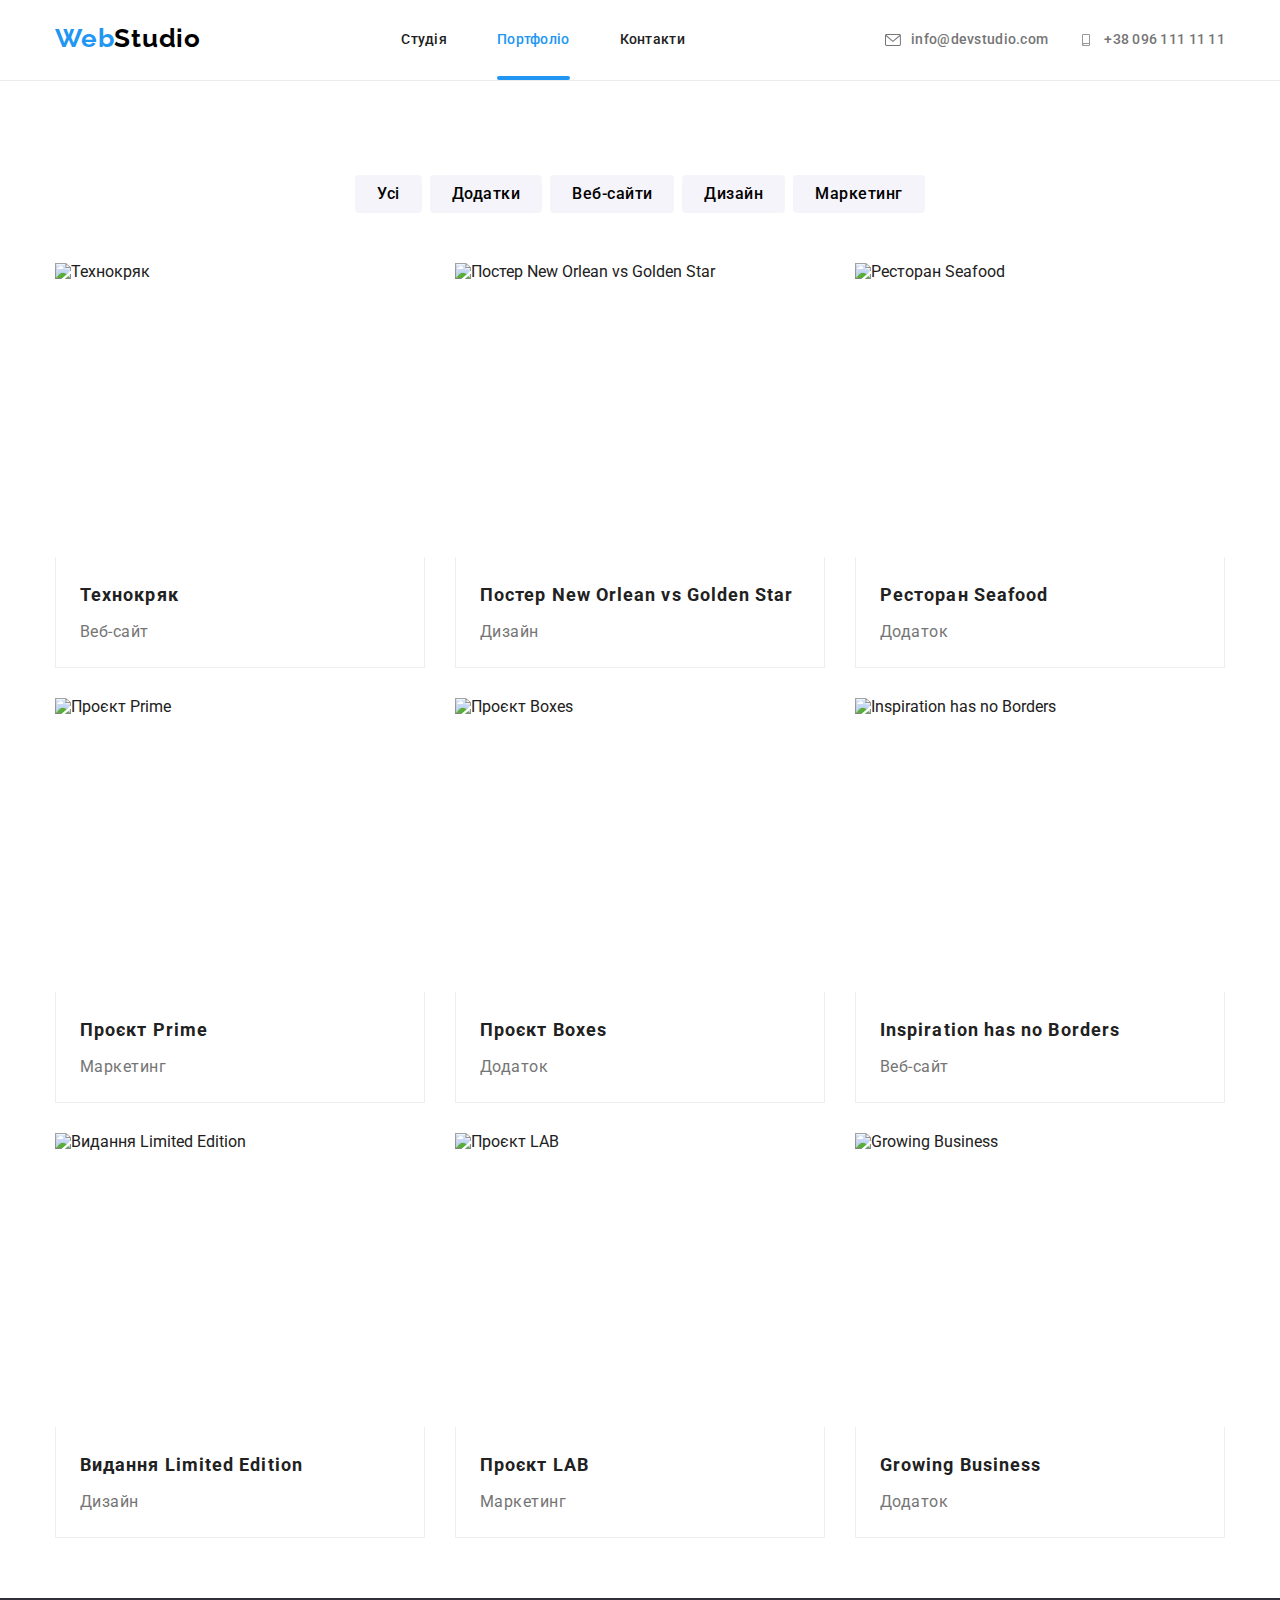
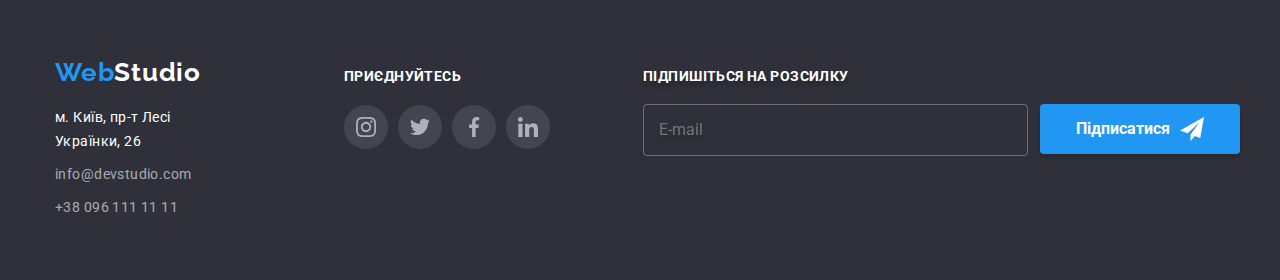
==== commit f99d4f09: "Add adaptive graphics to portfolio" ====
--- a/portfolio.html
+++ b/portfolio.html
@@ -60,6 +60,55 @@
             >
           </li>
         </ul>
+        <button class="menu__btn js-open-menu">
+          <svg width="40" height="40">
+            <use href="./images/icons.svg#icon-menu"></use>
+          </svg>
+        </button>
+        </div>
+        
+        <div class="menu-box js-menu-container">
+          <ul class="menu-box__list">
+            <li class="menu-box__item">
+              <a class="menu-box__link menu__link-active link" href="">Студія</a>
+            </li>
+            <li class="menu-box__item">
+              <a class="menu-box__link link" href="./portfolio.html">Портфоліо</a>
+            </li>
+            <li class="menu-box__item">
+              <a class="menu-box__link link" href="">Контакти</a>
+            </li>
+          </ul>
+        
+          <div class="menu-box__contacts">
+            <a class="menu-box__tel link" href="tel:+380961111111">
+              +38 096 111 11 11</a>
+        
+            <a class="menu-box__mail link" href="mailto:info@devstudio.com">
+              info@devstudio.com</a>
+        
+            <ul class="box-social">
+              <li class="box-social__item">
+                <a href="" class="box-social__link link">Instagram</a>
+              </li>
+              <li class="box-social__item">
+                <a href="" class="box-social__link link">Twitter</a>
+              </li>
+              <li class="box-social__item">
+                <a href="" class="box-social__link link">Facebook</a>
+              </li>
+              <li class="box-social__item">
+                <a href="" class="box-social__link link">LinkedIn</a>
+              </li>
+            </ul>
+          </div>
+        
+          <button class="box__close-btn js-close-menu" type="button">
+            <svg class="box__img" width="18" height="18">
+              <use href="./images/icons.svg#icon-box-close"></use>
+            </svg>
+          </button>
+        </div>
       </div>
     </header>
 
@@ -90,10 +139,8 @@
                 <div class="project__decor">
                   <img
                     class="project__img"
-                    src="./images/tehnokryak.jpg"
+                    src="./images/projects/tehnokryak.jpg"
                     alt="Технокряк"
-                    height="294"
-                    width="370"
                   />
                   <div class="project__overlay">
                     <p class="project__overlay-text">
@@ -116,7 +163,7 @@
                 <div class="project__decor">
                   <img
                     class="project__img"
-                    src="./images/neworleanvsgoldenstar.jpg"
+                    src="./images/projects/neworleanvsgoldenstar.jpg"
                     alt="Постер New Orlean vs Golden Star"
                   />
                   <div class="project__overlay">
@@ -142,7 +189,7 @@
                 <div class="project__decor">
                   <img
                     class="project__img"
-                    src="./images/seafood.jpg"
+                    src="./images/projects/seafood.jpg"
                     alt="Ресторан Seafood"
                   />
                   <div class="project__overlay">
@@ -166,7 +213,7 @@
                 <div class="project__decor">
                   <img
                     class="project__img"
-                    src="./images/prime.jpg"
+                    src="./images/projects/prime.jpg"
                     alt="Проєкт Prime"
                   />
                   <div class="project__overlay">
@@ -190,7 +237,7 @@
                 <div class="project__decor">
                   <img
                     class="project__img"
-                    src="./images/boxes.jpg"
+                    src="./images/projects/boxes.jpg"
                     alt="Проєкт Boxes"
                   />
                   <div class="project__overlay">
@@ -214,7 +261,7 @@
                 <div class="project__decor">
                   <img
                     class="project__img"
-                    src="./images/inspirationhasnoborders.jpg"
+                    src="./images/projects/inspirationhasnoborders.jpg"
                     alt="Inspiration has no Borders"
                   />
                   <div class="project__overlay">
@@ -238,7 +285,7 @@
                 <div class="project__decor">
                   <img
                     class="project__img"
-                    src="./images/limitededition.jpg"
+                    src="./images/projects/limitededition.jpg"
                     alt="Видання Limited Edition"
                   />
                   <div class="project__overlay">
@@ -262,7 +309,7 @@
                 <div class="project__decor">
                   <img
                     class="project__img"
-                    src="./images/lab.jpg"
+                    src="./images/projects/lab.jpg"
                     alt="Проєкт LAB"
                   />
                   <div class="project__overlay">
@@ -286,7 +333,7 @@
                 <div class="project__decor">
                   <img
                     class="project__img"
-                    src="./images/growingbusiness.jpg"
+                    src="./images/projects/growingbusiness.jpg"
                     alt="Growing Business"
                   />
                   <div class="project__overlay">
@@ -406,5 +453,7 @@
         </div>
       </section>
     </footer>
+        <script src="./js/modal.js"></script>
+        <script src="./js/mobile-menu.js"></script>
   </body>
 </html>
--- a/css/main.min.css
+++ b/css/main.min.css
@@ -1 +1 @@
-/*! modern-normalize v1.1.0 | MIT License | https://github.com/sindresorhus/modern-normalize */*,::after,::before{box-sizing:border-box}html{-moz-tab-size:4;-o-tab-size:4;tab-size:4}html{line-height:1.15;-webkit-text-size-adjust:100%}body{margin:0}body{font-family:system-ui,-apple-system,"Segoe UI",Roboto,Helvetica,Arial,sans-serif,"Apple Color Emoji","Segoe UI Emoji"}hr{height:0;color:inherit}abbr[title]{-webkit-text-decoration:underline dotted;text-decoration:underline dotted}b,strong{font-weight:bolder}code,kbd,pre,samp{font-family:ui-monospace,SFMono-Regular,Consolas,"Liberation Mono",Menlo,monospace;font-size:1em}small{font-size:80%}sub,sup{font-size:75%;line-height:0;position:relative;vertical-align:baseline}sub{bottom:-0.25em}sup{top:-0.5em}table{text-indent:0;border-color:inherit}button,input,optgroup,select,textarea{font-family:inherit;font-size:100%;line-height:1.15;margin:0}button,select{text-transform:none}[type=button],[type=reset],[type=submit],button{-webkit-appearance:button}::-moz-focus-inner{border-style:none;padding:0}:-moz-focusring{outline:1px dotted ButtonText}:-moz-ui-invalid{box-shadow:none}legend{padding:0}progress{vertical-align:baseline}::-webkit-inner-spin-button,::-webkit-outer-spin-button{height:auto}[type=search]{-webkit-appearance:textfield;outline-offset:-2px}::-webkit-search-decoration{-webkit-appearance:none}::-webkit-file-upload-button{-webkit-appearance:button;font:inherit}summary{display:list-item}h1,h2,h3,p{margin:0}ul{margin:0;padding:0;list-style:none}.link{text-decoration:none}.modal__close-btn,.clients__link{display:flex;justify-content:center;align-items:center}img{display:block}.container{padding-bottom:94px;padding-left:15px;padding-right:15px}.title{margin:0 0 50px 0;font-weight:700;font-size:36px;line-height:1.17;text-align:center;letter-spacing:.03em}.btn{font-weight:700;font-size:16px;color:#fff;background-color:#2196f3;box-shadow:0px 4px 4px rgba(0,0,0,.15);border-radius:4px;border:none}body{position:relative;color:#212121;font-family:"Roboto",sans-serif;font-style:normal}.header__container{padding:0 15px;margin:0 auto;outline:1px solid #90ee90}@media screen and (min-width: 480px)and (max-width: 767px){.header__container{width:480px}}@media screen and (min-width: 768px)and (max-width: 1199px){.header__container{display:flex;width:768px}}@media screen and (min-width: 1200px){.header__container{display:flex;width:1200px}}.header__logo{color:#212121}@media screen and (min-width: 480px)and (max-width: 767px){.header__logo{display:block;padding-top:16px;padding-bottom:16px;margin-left:auto}}@media screen and (min-width: 768px)and (max-width: 1199px){.header__logo{padding-top:26px;padding-bottom:26px}}@media screen and (min-width: 1200px){.header__logo{margin-right:93px;padding-top:24px;padding-bottom:25px;color:#000}}.logo{font-family:"Raleway",sans-serif;font-weight:700;letter-spacing:.03em;font-size:24px;line-height:1.1666666667}@media screen and (min-width: 1200px){.logo{font-size:26px;line-height:1.0769230769}}.logo--text-blue{color:#2196f3}.menu{margin-right:auto;margin-left:auto}.menu__list{display:flex;gap:50px}@media screen and (min-width: 480px)and (max-width: 767px){.menu__list{display:none}}.menu__link{position:relative;display:block;font-weight:500;font-size:14px;line-height:1.14;letter-spacing:.02em;padding-top:32px;padding-bottom:32px;color:inherit;transition:color var(--animation-duration) var(--animation-timing-function)}.menu__link:hover,.menu__link:focus{color:#2196f3}.menu__link-active{color:#2196f3}.menu__link-active::after{display:block;content:" ";width:100%;height:4px;position:absolute;left:0;bottom:0;background-color:#2196f3;border-radius:2px}@media screen and (min-width: 480px)and (max-width: 767px){.contact__list{display:none}}@media screen and (min-width: 768px)and (max-width: 1199px){.contact__list{display:flex;flex-direction:column;gap:10px;padding-top:21px;padding-bottom:21px}}@media screen and (min-width: 1200px){.contact__list{display:flex;gap:30px}}.contact__link{font-weight:500;letter-spacing:.02em;color:#757575;transition:color 250ms cubic-bezier(0.4, 0, 0.2, 1)}@media screen and (min-width: 768px)and (max-width: 1199px){.contact__link{font-size:12px;line-height:1.1666666667}}@media screen and (min-width: 1200px){.contact__link{display:flex;justify-content:center;align-items:center;padding-top:32px;padding-bottom:32px;font-size:14px;line-height:1.14}}.contact__icon{fill:currentColor}@media screen and (min-width: 768px)and (max-width: 1199px){.contact__icon{margin-right:8px}}@media screen and (min-width: 1200px){.contact__icon{margin-right:10px}}.contact__link:hover,.contact__link:focus{color:#2196f3}.hero{text-align:center;margin:0 auto;background-size:100% auto;background-color:#2f303a;background-image:url(../../images/hero-mobile.jpg)}@media(min-device-pixel-ratio: 2),(-webkit-min-device-pixel-ratio: 2),(min-resolution: 192dpi),(min-resolution: 2dppx){.hero{background-image:url(../../images/hero-mobile@2x.jpg)}}@media screen and (min-width: 320px)and (max-width: 767px){.hero{padding:118px 0;background-image:url(../../images/hero-mobile.jpg);width:480px}}@media screen and (min-width: 320px)and (max-width: 767px)and (min-device-pixel-ratio: 2),screen and (min-width: 320px)and (max-width: 767px)and (-webkit-min-device-pixel-ratio: 2),screen and (min-width: 320px)and (max-width: 767px)and (min-resolution: 192dpi),screen and (min-width: 320px)and (max-width: 767px)and (min-resolution: 2dppx){.hero{background-image:url(../../images/hero-mobile@2x.jpg)}}@media screen and (min-width: 768px)and (max-width: 1199px){.hero{width:768px;padding:118px 0;background-image:url(../../images/hero-tablet.jpg)}}@media screen and (min-width: 768px)and (max-width: 1199px)and (min-device-pixel-ratio: 2),screen and (min-width: 768px)and (max-width: 1199px)and (-webkit-min-device-pixel-ratio: 2),screen and (min-width: 768px)and (max-width: 1199px)and (min-resolution: 192dpi),screen and (min-width: 768px)and (max-width: 1199px)and (min-resolution: 2dppx){.hero{background-image:url(../../images/hero-tablet@2x.jpg)}}@media screen and (min-width: 1200px){.hero{position:relative;width:1600px;padding:200px 0;margin:0 auto;background-image:url(../../images/hero-desktop.jpg)}}@media screen and (min-width: 1200px)and (min-device-pixel-ratio: 2),screen and (min-width: 1200px)and (-webkit-min-device-pixel-ratio: 2),screen and (min-width: 1200px)and (min-resolution: 192dpi),screen and (min-width: 1200px)and (min-resolution: 2dppx){.hero{background-image:url(../../images/hero-desktop@2x.jpg)}}@media screen and (min-width: 1200px){.hero__overlay{position:absolute;width:100%;height:100%;top:0;left:0;transition:background-color 250ms cubic-bezier(0.4, 0, 0.2, 1)}}.hero:hover .hero__overlay{background-color:rgba(47,48,58,.4)}.hero__title{position:relative;margin:0 0 30px 0;color:#fff;font-weight:900;letter-spacing:.06em;font-size:26px;line-height:1.6153846154;text-transform:uppercase;z-index:1}@media screen and (min-width: 1200px){.hero__title{font-size:44px;line-height:1.36}}.hero__btn{position:relative;line-height:1.88;letter-spacing:.06em;transition:background-color 250ms cubic-bezier(0.4, 0, 0.2, 1);z-index:1}@media screen and (min-width: 480px)and (max-width: 767px){.hero__btn{padding:10px 24px}}@media screen and (min-width: 768px)and (max-width: 1199px){.hero__btn{padding:10px 24px}}@media screen and (min-width: 1200px){.hero__btn{padding:10px 32px;line-height:1.88;letter-spacing:.06em}}.hero__btn:active{background-color:#188ce8}.about-us{margin:0 auto}@media screen and (min-width: 480px)and (max-width: 767px){.about-us{width:480px;padding:60px 15px}}@media screen and (min-width: 768px)and (max-width: 1199px){.about-us{width:768px;display:flex;padding:60px 15px}}@media screen and (min-width: 1200px){.about-us{width:1200px;display:flex;padding-top:94px}}.about-us__title{position:absolute;width:1px;height:1px;margin:-1px;border:0;padding:0;white-space:nowrap;-webkit-clip-path:inset(100%);clip-path:inset(100%);clip:rect(0 0 0 0);overflow:hidden}@media screen and (min-width: 480px)and (max-width: 767px){.about-us__table{margin:-15px}}@media screen and (min-width: 768px)and (max-width: 1199px){.about-us__table{display:flex;flex-wrap:wrap;gap:30px}}@media screen and (min-width: 1200px){.about-us__table{display:flex;margin:-15px}}.about-us__box{display:flex;justify-content:center;align-items:center;background-color:#f5f4fa;padding:25px 0;margin-bottom:30px}@media screen and (min-width: 1200px){.about-us__box{margin-bottom:30px}}@media screen and (min-width: 480px)and (max-width: 767px){.about-us__item{margin:15px}}@media screen and (min-width: 768px)and (max-width: 1199px){.about-us__item{width:calc((100% - 30px)/2)}}@media screen and (min-width: 1200px){.about-us__item{margin:15px}}.about-us__advantage{margin-bottom:10px;text-align:center;font-weight:700;font-size:14px;line-height:1.14;letter-spacing:.03em;text-transform:uppercase}@media screen and (min-width: 768px)and (max-width: 1199px){.about-us__advantage{text-align:start}}.about-us__details{font-weight:400;font-size:14px;line-height:1.71;letter-spacing:.03em;color:#757575}.what-we-do{display:none}@media screen and (min-width: 480px)and (max-width: 767px){.what-we-do{display:none}}@media screen and (min-width: 768px)and (max-width: 1199px){.what-we-do{display:none}}@media screen and (min-width: 1200px){.what-we-do{width:1200px;margin:0 auto}.what-we-do__list{display:flex;justify-content:center;margin:-15px}.what-we-do__item{margin:15px;position:relative}.what-we-do__overlay{display:flex;justify-content:center;align-items:center;position:absolute;width:100%;bottom:0;left:0;height:70px;background-color:rgba(47,48,58,.8)}.what-we-do__description{font-weight:700;font-size:14px;line-height:1.1428571429;text-align:center;letter-spacing:.03em;text-transform:uppercase;color:#fff}}.team{background-color:#f5f4fa}.team__container{margin:0 auto;padding:60px 15px}@media screen and (min-width: 480px)and (max-width: 767px){.team__container{width:480px}}@media screen and (min-width: 768px)and (max-width: 1199px){.team__container{width:768px}}@media screen and (min-width: 1200px){.team__container{width:1200px;padding-top:94px}}.team__info{padding-bottom:24px;padding-top:30px}@media screen and (min-width: 1200px){.team__info{padding-bottom:30px}}@media screen and (min-width: 768px)and (max-width: 1199px){.team__list{display:flex;justify-content:center;flex-wrap:wrap;gap:30px}}@media screen and (min-width: 1200px){.team__list{display:flex;justify-content:center;gap:30px}}.team__name{margin:0 0 10px 0;text-align:center;font-weight:500;font-size:16px;line-height:1.19;letter-spacing:.03em}@media screen and (min-width: 480px)and (max-width: 767px){.team__name{margin-bottom:8px}}.team__item{background-color:#fff;box-shadow:0px 1px 3px rgba(0,0,0,.12),0px 1px 1px rgba(0,0,0,.14),0px 2px 1px rgba(0,0,0,.2);border-radius:0px 0px 4px 4px}@media screen and (min-width: 768px)and (max-width: 1199px){.team__item{width:calc((100% - 30px)/2)}}.team__post{text-align:center;margin-bottom:16px;color:#757575;font-weight:400;font-size:16px;line-height:1.88;letter-spacing:.03em}@media screen and (min-width: 480px)and (max-width: 767px){.title{margin-bottom:30px;font-size:28px;line-height:1.1785714286}}@media screen and (min-width: 768px)and (max-width: 1199px){.title{font-size:28px;line-height:1.1785714286}}.social-networks{display:flex;justify-content:center;align-items:center;gap:10px}.social-networks__link{display:flex;justify-content:center;align-items:center;width:44px;height:44px;border-radius:50%;color:#afb1b8;transition:color 250ms cubic-bezier(0.4, 0, 0.2, 1),background-color 250ms cubic-bezier(0.4, 0, 0.2, 1)}.social-networks__link:hover,.social-networks__link:focus{color:#fff;background-color:#2196f3}.social-networks__link--dark{background-color:rgba(255,255,255,.1)}.social-networks__icon{fill:currentColor}.clients{margin:0 auto}@media screen and (min-width: 480px)and (max-width: 767px){.clients{width:480px;padding:60px 15px}}@media screen and (min-width: 768px)and (max-width: 1199px){.clients{width:768px;padding:60px 15px}}@media screen and (min-width: 1200px){.clients{width:1200px;padding-top:94px}}.clients__list{display:flex;justify-content:center;gap:30px}@media screen and (min-width: 480px)and (max-width: 767px){.clients__list{flex-wrap:wrap}}@media screen and (min-width: 768px)and (max-width: 1199px){.clients__list{flex-wrap:wrap}}@media screen and (min-width: 480px)and (max-width: 767px){.clients__item{width:calc((100% - 30px)/2)}}@media screen and (min-width: 768px)and (max-width: 1199px){.clients__item{width:calc((100% - 60px)/3)}}@media screen and (min-width: 1200px){.clients__item{width:calc((100% - 150px)/6)}}.clients__link{height:92px;color:#afb1b8;border:1px solid #afb1b8;border-radius:4px;transition:color 250ms cubic-bezier(0.4, 0, 0.2, 1),border 250ms cubic-bezier(0.4, 0, 0.2, 1)}.clients__link:hover,.clients__link:focus{border:1px solid #2196f3;color:#2196f3}.clients__icon{fill:currentColor}.footer{background-color:#2f303a}.footer__section{margin:0 auto;padding:60px 0}@media screen and (min-width: 480px)and (max-width: 767px){.footer__section{width:480px;margin:0 auto;text-align:center}}@media screen and (min-width: 768px)and (max-width: 1199px){.footer__section{display:flex;align-items:baseline;justify-content:center;width:768px;padding:60px 15px;flex-wrap:wrap}}@media screen and (min-width: 1200px){.footer__section{width:1200px;display:flex;padding-left:15px;align-items:baseline}}.footer__logo{display:block;margin-bottom:20px;padding:0;color:#fff}@media screen and (min-width: 768px)and (max-width: 1199px){.footer__logo{text-align:center}}@media screen and (min-width: 1200px){.footer__logo{margin-right:0}}@media screen and (min-width: 768px)and (max-width: 1199px){.footer__contacts{text-align:center;margin-right:165px;margin-left:0;margin-bottom:60px}}@media screen and (min-width: 1200px){.footer__contacts{margin-right:70px}}.footer__contacts-details{font-style:inherit}@media screen and (min-width: 480px)and (max-width: 767px){.footer__contacts-details{margin-bottom:60px}}@media screen and (min-width: 768px)and (max-width: 1199px){.footer__item:not(:last-child){margin-bottom:8px}}@media screen and (min-width: 1200px){.footer__item:not(:last-child){margin-bottom:9px}}.footer__address{color:#fff;font-weight:400;font-size:14px;line-height:1.71;letter-spacing:.03em}@media screen and (min-width: 768px)and (max-width: 1199px){.footer__address{margin-bottom:8px}}@media screen and (min-width: 1200px){.footer__address{margin:0 0 9px 0;margin-right:60px}}.footer__link{color:rgba(255,255,255,.6);font-style:inherit;font-weight:400;font-size:14px;line-height:1.71;letter-spacing:.03em;transition:color 250ms cubic-bezier(0.4, 0, 0.2, 1)}.footer__link:hover,.footer__link:focus{color:#2196f3}.footer__text{margin-bottom:20px;font-weight:700;font-size:14px;line-height:1.14;letter-spacing:.03em;text-transform:uppercase;color:#fff}@media screen and (min-width: 768px)and (max-width: 1199px){.footer__text{text-align:center}}@media screen and (min-width: 480px)and (max-width: 767px){.footer__join{margin-bottom:60px}}@media screen and (min-width: 768px)and (max-width: 1199px){.footer__join{margin-bottom:60px}}@media screen and (min-width: 1200px){.footer__join{margin-right:93px}}@media screen and (min-width: 768px)and (max-width: 1199px){.footer__subscription{display:flex;margin:0 auto}}.footer__box{margin:0 auto}@media screen and (min-width: 1200px){.footer__box{display:flex}}.footer__label{margin-bottom:20px;display:block;text-align:center;color:#fff;font-weight:700;font-size:14px;line-height:1.1428571429;letter-spacing:.03em;text-transform:uppercase;text-shadow:0px 4px 4px rgba(0,0,0,.25)}.footer__field{padding:15px;font-weight:400;font-size:16px;line-height:1.25;color:rgba(255,255,255,.6);background-color:rgba(0,0,0,0);border:1px solid rgba(255,255,255,.3);filter:drop-shadow(0px 4px 4px rgba(0, 0, 0, 0.15));border-radius:4px}@media screen and (min-width: 480px)and (max-width: 767px){.footer__field{width:100%;margin-bottom:20px;max-width:450px}}@media screen and (min-width: 768px)and (max-width: 1199px){.footer__field{width:100%;margin-bottom:20px;width:450px}}@media screen and (min-width: 1200px){.footer__field{align-items:baseline;margin-right:12px;min-width:385px}}.footer__btn{display:flex;justify-content:center;align-items:center;height:50px;width:200px;padding:0;margin:0 auto;line-height:1.875}.footer__icon{margin-left:10px}.backdrop{position:fixed;z-index:3;width:100%;height:100%;top:0;left:0;visibility:visible;opacity:1;background-color:rgba(0,0,0,.2);transition:opacity 250ms cubic-bezier(0.4, 0, 0.2, 1),visibility 250ms cubic-bezier(0.4, 0, 0.2, 1)}.backdrop.backdrop--is-hidden{opacity:0;visibility:hidden;pointer-events:none}.backdrop.backdrop--is-hidden .modal{transform:translate(-50%, -50%) scale(0.6)}.modal{padding:40px;position:absolute;top:50%;left:50%;transform:translate(-50%, -50%) scale(1);min-width:528px;min-height:581px;background-color:#fff;box-shadow:0px 1px 3px rgba(0,0,0,.12),0px 1px 1px rgba(0,0,0,.14),0px 2px 1px rgba(0,0,0,.2);border-radius:4px}.modal__close-btn{position:absolute;width:30px;height:30px;top:8px;right:8px;background-color:rgba(0,0,0,0);border:1px solid rgba(0,0,0,.1);border-radius:50%;transition:fill 250ms cubic-bezier(0.4, 0, 0.2, 1)}.modal__close-btn:hover,.modal__close-btn:focus{fill:#2196f3}.modal__title{margin-bottom:12px;font-weight:700;font-size:20px;line-height:1.15;text-align:center;letter-spacing:.03em;color:#212121}.modal__box{display:flex;flex-direction:column;position:relative;margin-bottom:10px;font-style:normal;font-weight:400;font-size:12px;line-height:1.1666666667;letter-spacing:.01em;color:#757575}.modal__name{margin-bottom:4px}.modal__field{padding-left:42px;height:40px;border:1px solid rgba(33,33,33,.2);border-radius:4px;transition:border-color 250ms cubic-bezier(0.4, 0, 0.2, 1)}.modal__field:hover,.modal__field:focus,.modal__comment:hover,.modal__comment:focus{border-color:#2196f3}.modal__field:hover+.modal__svg,.modal__field:focus+.modal__svg{fill:#2196f3}.modal__svg{display:flex;justify-content:center;align-items:flex-end;position:absolute;top:29px;left:12px;transition:fill 250ms cubic-bezier(0.4, 0, 0.2, 1)}.modal__comment{padding:12px 16px;resize:none;border:1px solid rgba(33,33,33,.2);border-radius:4px;color:rgba(117,117,117,.5);transition:border 250ms cubic-bezier(0.4, 0, 0.2, 1)}.modal__comment::-moz-placeholder{color:rgba(117,117,117,.5)}.modal__comment:-ms-input-placeholder{color:rgba(117,117,117,.5)}.modal__comment::placeholder{color:rgba(117,117,117,.5)}.modal__box-confirm{display:flex;justify-content:center;position:relative;margin-bottom:30px;font-size:14px;line-height:1.7142857143;letter-spacing:.03em;color:#757575}.modal__box-comment{margin-bottom:20px}.modal__link{color:#2196f3}.modal__box-btn{display:flex;justify-content:center}.modal__confirm{width:1px;height:1px;margin:-1px;border:0;padding:0;white-space:nowrap;-webkit-clip-path:inset(100%);clip-path:inset(100%);clip:rect(0 0 0 0);overflow:hidden}.modal__confirm:checked+.modal__check-svg{background-color:#2196f3;border:1px solid #2196f3;border-radius:2px}.modal__check-svg{position:absolute;top:50%;left:5px;transform:translateY(-50%);background-color:#fff;border:2px solid #212121;border-radius:2px}.form-btn{padding:10px 52px;line-height:1.875;letter-spacing:.06em;transition:box-shadow 250ms cubic-bezier(0.4, 0, 0.2, 1),background-color 250ms cubic-bezier(0.4, 0, 0.2, 1)}.form-btn:hover,.form-btn:focus,.form-btn:active{box-shadow:0px 4px 4px rgba(0,0,0,.15);background-color:#188ce8}.portfolio{border-top:1px solid #ececec}.portfolio__container{margin:0 auto;padding:60px 15px}@media screen and (min-width: 480px)and (max-width: 767px){.portfolio__container{width:480px}}@media screen and (min-width: 768px)and (max-width: 1199px){.portfolio__container{width:768px}}@media screen and (min-width: 1200px){.portfolio__container{width:1200px;padding-top:94px}}.filter__list{display:flex;gap:15px 8px;padding:0}@media screen and (min-width: 480px)and (max-width: 767px){.filter__list{justify-content:start;flex-wrap:wrap;max-width:326px;margin-bottom:40px}}@media screen and (min-width: 768px)and (max-width: 1199px){.filter__list{justify-content:center;margin-bottom:30px}}@media screen and (min-width: 1200px){.filter__list{justify-content:center;margin:0 0 50px 0}}.filter__btn{font-weight:500;font-size:16px;line-height:1.63;letter-spacing:.03em;border-radius:4px;border:none;background-color:#f5f4fa;padding:6px 22px;transition:box-shadow 250ms cubic-bezier(0.4, 0, 0.2, 1),color 250ms cubic-bezier(0.4, 0, 0.2, 1),background-color 250ms cubic-bezier(0.4, 0, 0.2, 1)}.filter__btn:hover,.filter__btn:focus{background-color:#2196f3;color:#fff;box-shadow:0px 3px 1px rgba(0,0,0,.1),0px 1px 2px rgba(0,0,0,.08),0px 2px 2px rgba(0,0,0,.12);border-radius:4px}@media screen and (min-width: 1200px){.project__list{display:flex;justify-content:center;flex-wrap:wrap;margin:-15px}}.project__link:hover,.project__link:focus{box-shadow:0px 1px 1px rgba(0,0,0,.12),0px 4px 4px rgba(0,0,0,.06),1px 4px 6px rgba(0,0,0,.16)}.project__discription{padding:20px 24px;border-right:1px solid #eee;border-left:1px solid #eee;border-bottom:1px solid #eee}.project__link{display:block;color:inherit;text-decoration:inherit;transition:background-color 250ms cubic-bezier(0.4, 0, 0.2, 1),box-shadow 250ms cubic-bezier(0.4, 0, 0.2, 1)}.project__title{margin:0 0 4px 0;padding:0;font-weight:700;font-size:18px;line-height:2;letter-spacing:.06em}.project__decor{overflow:hidden;position:relative}.project__details{padding:0;color:#757575;font-weight:400;font-size:16px;line-height:1.88;letter-spacing:.03em}.project__overlay{text-align:left;padding:63px 24px;position:absolute;top:0;left:0;height:294px;width:100%;transform:translateY(100%);transition:transform 250ms cubic-bezier(0.4, 0, 0.2, 1);background:rgba(33,150,243,.9)}.project__overlay-text{font-weight:400;font-size:18px;line-height:1.5555555556;letter-spacing:.03em;color:#fff}.project__link:hover .project__overlay,.project__link:focus .project__overlay{transform:translate(0)}/*# sourceMappingURL=main.min.css.map */+/*! modern-normalize v1.1.0 | MIT License | https://github.com/sindresorhus/modern-normalize */*,::after,::before{box-sizing:border-box}html{-moz-tab-size:4;-o-tab-size:4;tab-size:4}html{line-height:1.15;-webkit-text-size-adjust:100%}body{margin:0}body{font-family:system-ui,-apple-system,"Segoe UI",Roboto,Helvetica,Arial,sans-serif,"Apple Color Emoji","Segoe UI Emoji"}hr{height:0;color:inherit}abbr[title]{-webkit-text-decoration:underline dotted;text-decoration:underline dotted}b,strong{font-weight:bolder}code,kbd,pre,samp{font-family:ui-monospace,SFMono-Regular,Consolas,"Liberation Mono",Menlo,monospace;font-size:1em}small{font-size:80%}sub,sup{font-size:75%;line-height:0;position:relative;vertical-align:baseline}sub{bottom:-0.25em}sup{top:-0.5em}table{text-indent:0;border-color:inherit}button,input,optgroup,select,textarea{font-family:inherit;font-size:100%;line-height:1.15;margin:0}button,select{text-transform:none}[type=button],[type=reset],[type=submit],button{-webkit-appearance:button}::-moz-focus-inner{border-style:none;padding:0}:-moz-focusring{outline:1px dotted ButtonText}:-moz-ui-invalid{box-shadow:none}legend{padding:0}progress{vertical-align:baseline}::-webkit-inner-spin-button,::-webkit-outer-spin-button{height:auto}[type=search]{-webkit-appearance:textfield;outline-offset:-2px}::-webkit-search-decoration{-webkit-appearance:none}::-webkit-file-upload-button{-webkit-appearance:button;font:inherit}summary{display:list-item}h1,h2,h3,p{margin:0}ul{margin:0;padding:0;list-style:none}.link{text-decoration:none}.modal__close-btn,.clients__link{display:flex;justify-content:center;align-items:center}img{display:block}.container{padding-bottom:94px;padding-left:15px;padding-right:15px}.title{margin:0 0 50px 0;font-weight:700;font-size:36px;line-height:1.17;text-align:center;letter-spacing:.03em}.btn{font-weight:700;font-size:16px;color:#fff;background-color:#2196f3;box-shadow:0px 4px 4px rgba(0,0,0,.15);border-radius:4px;border:none}body{position:relative;color:#212121;font-family:"Roboto",sans-serif;font-style:normal}.header__container{width:100%;padding:0 15px;margin:0 auto}@media screen and (min-width: 320px)and (max-width: 767px){.header__container{position:relative;width:480px}}@media screen and (min-width: 768px)and (max-width: 1199px){.header__container{display:flex;width:768px}}@media screen and (min-width: 1200px){.header__container{display:flex;width:1200px}}.header__logo{color:#212121}@media screen and (min-width: 320px)and (max-width: 767px){.header__logo{display:block;padding-top:16px;padding-bottom:16px;margin-left:auto}}@media screen and (min-width: 768px)and (max-width: 1199px){.header__logo{padding-top:26px;padding-bottom:26px}}@media screen and (min-width: 1200px){.header__logo{padding-top:24px;padding-bottom:25px;color:#000}}.logo{font-family:"Raleway",sans-serif;font-weight:700;letter-spacing:.03em;font-size:24px;line-height:1.1666666667}@media screen and (min-width: 1200px){.logo{font-size:26px;line-height:1.0769230769}}.logo--text-blue{color:#2196f3}.menu{margin-right:auto;margin-left:auto}.menu__list{display:flex;gap:50px}@media screen and (min-width: 320px)and (max-width: 767px){.menu__list{display:none}}@media screen and (min-width: 320px)and (max-width: 767px){.menu__btn{position:absolute;top:10px;right:15px;border:none;background-color:rgba(0,0,0,0)}}@media screen and (min-width: 768px)and (max-width: 1199px){.menu__btn{display:none}}@media screen and (min-width: 1200px){.menu__btn{display:none}}.menu__link{position:relative;display:block;font-weight:500;font-size:14px;line-height:1.14;letter-spacing:.02em;padding-top:32px;padding-bottom:32px;color:inherit;transition:color var(--animation-duration) var(--animation-timing-function)}.menu__link:hover,.menu__link:focus{color:#2196f3}.menu__link-active{color:#2196f3}.menu__link-active::after{display:block;content:" ";width:100%;height:4px;position:absolute;left:0;bottom:0;background-color:#2196f3;border-radius:2px}@media screen and (min-width: 320px)and (max-width: 767px){.menu__link-active::after{display:none}}@media screen and (min-width: 320px)and (max-width: 767px){.contact__list{display:none}}@media screen and (min-width: 768px)and (max-width: 1199px){.contact__list{display:flex;flex-direction:column;gap:10px;justify-content:center}}@media screen and (min-width: 1200px){.contact__list{display:flex;gap:30px}}.contact__link{font-weight:500;letter-spacing:.02em;color:#757575;transition:color 250ms cubic-bezier(0.4, 0, 0.2, 1)}@media screen and (min-width: 768px)and (max-width: 1199px){.contact__link{font-size:12px;line-height:1.1666666667}}@media screen and (min-width: 1200px){.contact__link{display:flex;justify-content:center;align-items:center;padding-top:32px;padding-bottom:32px;font-size:14px;line-height:1.14}}.contact__icon{fill:currentColor;width:14px;height:10px}@media screen and (min-width: 768px)and (max-width: 1199px){.contact__icon{margin-right:8px}}@media screen and (min-width: 1200px){.contact__icon{width:16px;height:12px;margin-right:10px}}.contact__link:hover,.contact__link:focus{color:#2196f3}@media screen and (min-width: 320px)and (max-width: 767px){.menu-box{display:flex;flex-direction:column;justify-content:space-between;outline:1px solid khaki;font-weight:500;letter-spacing:.02em;position:fixed;background-color:#fff;color:#212121;width:100%;height:100%;top:0;left:0;z-index:3;padding:48px 40px;transform:translateX(150%);transition:transform 250ms cubic-bezier(0.4, 0, 0.2, 1)}}@media screen and (min-width: 768px)and (max-width: 1199px){.menu-box{display:none}}@media screen and (min-width: 1200px){.menu-box{display:none}}.menu-box__list{font-weight:500;font-size:40px;line-height:1.175;letter-spacing:.02em;color:#212121}.menu-box__item{margin-bottom:37px}.menu-box__link{color:inherit}.menu-box__contacts{display:flex;flex-direction:column;justify-content:flex-end}.menu-box__tel{display:inline-block;margin-bottom:32px;font-size:34px;line-height:1.1764705882;color:#2196f3}.menu-box__mail{display:inline-block;margin-bottom:64px;font-size:24px;line-height:1.1666666667;letter-spacing:.02em;color:#757575}.menu-box.is-open{transform:translateX(0)}.menu__link-active{color:#2196f3}.box-social{display:flex;gap:10px;margin-top:auto;margin-bottom:0}.box-social__item{padding-right:10px}.box-social__item:not(:last-child){border-right:1px solid rgba(33,33,33,.2)}.box-social__link{font-weight:500;font-size:18px;line-height:1.2222222222;letter-spacing:.02em;color:#2196f3}.box__close-btn{display:flex;justify-content:center;align-items:center;position:absolute;width:40px;height:40px;top:10px;right:15px;transition:fill 250ms cubic-bezier(0.4, 0, 0.2, 1);background-color:rgba(0,0,0,0);border:none}.box__close-btn:active{fill:#2196f3}.hero{position:relative;width:100%;max-width:1600px;height:auto;text-align:center;margin:0 auto;background-position:center;background-size:cover;background-color:#2f303a;background-image:url(../images/hero/hero-mobile.jpg)}@media(min-device-pixel-ratio: 2),(-webkit-min-device-pixel-ratio: 2),(min-resolution: 192dpi),(min-resolution: 2dppx){.hero{background-image:url(../images/hero/hero-mobile@2x.jpg)}}@media screen and (min-width: 320px)and (max-width: 767px){.hero{padding:118px 0;background-image:url(../images/hero/hero-mobile.jpg);width:480px}}@media screen and (min-width: 320px)and (max-width: 767px)and (min-device-pixel-ratio: 2),screen and (min-width: 320px)and (max-width: 767px)and (-webkit-min-device-pixel-ratio: 2),screen and (min-width: 320px)and (max-width: 767px)and (min-resolution: 192dpi),screen and (min-width: 320px)and (max-width: 767px)and (min-resolution: 2dppx){.hero{background-image:url(../images/hero/hero-mobile@2x.jpg)}}@media screen and (min-width: 768px)and (max-width: 1199px){.hero{width:768px;padding:118px 0;background-image:url(../images/hero/hero-tablet.jpg)}}@media screen and (min-width: 768px)and (max-width: 1199px)and (min-device-pixel-ratio: 2),screen and (min-width: 768px)and (max-width: 1199px)and (-webkit-min-device-pixel-ratio: 2),screen and (min-width: 768px)and (max-width: 1199px)and (min-resolution: 192dpi),screen and (min-width: 768px)and (max-width: 1199px)and (min-resolution: 2dppx){.hero{background-image:url(../images/hero/hero-tablet@2x.jpg)}}@media screen and (min-width: 1200px){.hero{min-width:1200px;padding:200px 0;margin:0 auto;background-image:url(../images/hero/hero-desktop.jpg)}}@media screen and (min-width: 1200px)and (min-device-pixel-ratio: 2),screen and (min-width: 1200px)and (-webkit-min-device-pixel-ratio: 2),screen and (min-width: 1200px)and (min-resolution: 192dpi),screen and (min-width: 1200px)and (min-resolution: 2dppx){.hero{background-image:url(../images/hero/hero-desktop@2x.jpg);background-size:cover}}.hero__overlay{position:absolute;width:100%;height:100%;top:0;left:0;background-color:rgba(47,48,58,.4)}.hero__title{position:relative;margin:0 0 30px 0;color:#fff;font-weight:900;letter-spacing:.06em;font-size:26px;line-height:1.6153846154;text-transform:uppercase;z-index:1}@media screen and (min-width: 1200px){.hero__title{font-size:44px;line-height:1.36}}.hero__btn{position:relative;padding:10px 24px;line-height:1.88;letter-spacing:.06em;transition:background-color 250ms cubic-bezier(0.4, 0, 0.2, 1);z-index:1}@media screen and (min-width: 1200px){.hero__btn{padding:10px 32px;line-height:1.88;letter-spacing:.06em}}.hero__btn:active{background-color:#188ce8}.about-us{width:100%;margin:0 auto}@media screen and (min-width: 320px)and (max-width: 767px){.about-us{width:480px;padding:60px 15px}}@media screen and (min-width: 768px)and (max-width: 1199px){.about-us{width:768px;display:flex;padding:60px 15px}}@media screen and (min-width: 1200px){.about-us{width:1200px;display:flex;padding-top:94px}}.about-us__title{position:absolute;width:1px;height:1px;margin:-1px;border:0;padding:0;white-space:nowrap;-webkit-clip-path:inset(100%);clip-path:inset(100%);clip:rect(0 0 0 0);overflow:hidden}@media screen and (min-width: 320px)and (max-width: 767px){.about-us__table{margin:-15px}}@media screen and (min-width: 768px)and (max-width: 1199px){.about-us__table{display:flex;flex-wrap:wrap;gap:30px}}@media screen and (min-width: 1200px){.about-us__table{display:flex;margin:-15px}}.about-us__box{display:flex;justify-content:center;align-items:center;background-color:#f5f4fa;padding:25px 0;margin-bottom:30px}@media screen and (min-width: 320px)and (max-width: 767px){.about-us__item{margin:15px}}@media screen and (min-width: 768px)and (max-width: 1199px){.about-us__item{width:calc((100% - 30px)/2)}}@media screen and (min-width: 1200px){.about-us__item{margin:15px}}.about-us__advantage{margin-bottom:10px;text-align:center;font-weight:700;font-size:14px;line-height:1.14;letter-spacing:.03em;text-transform:uppercase}@media screen and (min-width: 768px)and (max-width: 1199px){.about-us__advantage{text-align:start}}.about-us__details{font-weight:400;font-size:14px;line-height:1.71;letter-spacing:.03em;color:#757575}@media screen and (min-width: 320px)and (max-width: 767px){.what-we-do{display:none}}@media screen and (min-width: 768px)and (max-width: 1199px){.what-we-do{display:none}}@media screen and (min-width: 1200px){.what-we-do{width:1200px;margin:0 auto}.what-we-do__list{display:flex;justify-content:center;margin:-15px}.what-we-do__item{margin:15px;position:relative}.what-we-do__overlay{display:flex;justify-content:center;align-items:center;position:absolute;width:100%;bottom:0;left:0;height:70px;background-color:rgba(47,48,58,.8)}.what-we-do__description{font-weight:700;font-size:14px;line-height:1.1428571429;text-align:center;letter-spacing:.03em;text-transform:uppercase;color:#fff}}.team{width:100%;background-color:#f5f4fa}.team__container{background-color:#f5f4fa;margin:0 auto;padding:60px 15px}@media screen and (min-width: 320px)and (max-width: 767px){.team__container{width:480px}}@media screen and (min-width: 768px)and (max-width: 1199px){.team__container{width:768px}}@media screen and (min-width: 1200px){.team__container{width:1200px;padding-top:94px}}.team__info{padding-bottom:24px;padding-top:30px}@media screen and (min-width: 1200px){.team__info{padding-bottom:30px}}.team__list{display:flex;gap:30px}@media screen and (min-width: 320px)and (max-width: 767px){.team__list{flex-direction:column}}@media screen and (min-width: 768px)and (max-width: 1199px){.team__list{justify-content:center;flex-wrap:wrap}}@media screen and (min-width: 1200px){.team__list{justify-content:center}}.team__name{margin:0 0 10px 0;text-align:center;font-weight:500;font-size:16px;line-height:1.19;letter-spacing:.03em}@media screen and (min-width: 320px)and (max-width: 767px){.team__name{margin-bottom:8px}}.team__item{background-color:#fff;box-shadow:0px 1px 3px rgba(0,0,0,.12),0px 1px 1px rgba(0,0,0,.14),0px 2px 1px rgba(0,0,0,.2);border-radius:0px 0px 4px 4px}@media screen and (min-width: 768px)and (max-width: 1199px){.team__item{width:calc((100% - 30px)/2)}}.team__post{text-align:center;margin-bottom:16px;color:#757575;font-weight:400;font-size:16px;line-height:1.88;letter-spacing:.03em}@media screen and (min-width: 320px)and (max-width: 767px){.title{margin-bottom:30px;font-size:28px;line-height:1.1785714286}}@media screen and (min-width: 768px)and (max-width: 1199px){.title{font-size:28px;line-height:1.1785714286}}.social-networks{display:flex;justify-content:center;align-items:center;gap:10px}.social-networks__link{display:flex;justify-content:center;align-items:center;width:44px;height:44px;border-radius:50%;color:#afb1b8;transition:color 250ms cubic-bezier(0.4, 0, 0.2, 1),background-color 250ms cubic-bezier(0.4, 0, 0.2, 1)}.social-networks__link:hover,.social-networks__link:focus{color:#fff;background-color:#2196f3}.social-networks__link--dark{background-color:rgba(255,255,255,.1)}.social-networks__icon{fill:currentColor}.clients{width:100%;margin:0 auto}@media screen and (min-width: 320px)and (max-width: 767px){.clients{width:480px;padding:60px 15px}}@media screen and (min-width: 768px)and (max-width: 1199px){.clients{width:768px;padding:60px 15px}}@media screen and (min-width: 1200px){.clients{width:1200px;padding-top:94px}}.clients__list{display:flex;justify-content:center;gap:30px}@media screen and (min-width: 320px)and (max-width: 767px){.clients__list{flex-wrap:wrap}}@media screen and (min-width: 768px)and (max-width: 1199px){.clients__list{flex-wrap:wrap}}@media screen and (min-width: 320px)and (max-width: 767px){.clients__item{width:calc((100% - 30px)/2)}}@media screen and (min-width: 768px)and (max-width: 1199px){.clients__item{width:calc((100% - 60px)/3)}}@media screen and (min-width: 1200px){.clients__item{width:calc((100% - 150px)/6)}}.clients__link{height:92px;color:#afb1b8;border:1px solid #afb1b8;border-radius:4px;transition:color 250ms cubic-bezier(0.4, 0, 0.2, 1),border 250ms cubic-bezier(0.4, 0, 0.2, 1)}.clients__link:hover,.clients__link:focus{border:1px solid #2196f3;color:#2196f3}.clients__icon{fill:currentColor}.footer{width:100%;background-color:#2f303a}.footer__section{background-color:#2f303a;margin:0 auto;padding:60px 0}@media screen and (min-width: 320px)and (max-width: 767px){.footer__section{width:480px;margin:0 auto;text-align:center}}@media screen and (min-width: 768px)and (max-width: 1199px){.footer__section{display:flex;align-items:baseline;justify-content:center;flex-wrap:wrap;width:768px;padding:60px 15px}}@media screen and (min-width: 1200px){.footer__section{width:1200px;display:flex;padding-left:15px;align-items:baseline}}.footer__logo{display:block;margin-bottom:20px;padding:0;color:#fff}@media screen and (min-width: 768px)and (max-width: 1199px){.footer__logo{text-align:center}}@media screen and (min-width: 1200px){.footer__logo{margin-right:0}}@media screen and (min-width: 768px)and (max-width: 1199px){.footer__contacts{text-align:center;margin-right:165px;margin-left:0;margin-bottom:60px}}@media screen and (min-width: 1200px){.footer__contacts{margin-right:70px}}.footer__contacts-details{font-style:inherit}@media screen and (min-width: 320px)and (max-width: 767px){.footer__contacts-details{margin-bottom:60px}}@media screen and (min-width: 768px)and (max-width: 1199px){.footer__item:not(:last-child){margin-bottom:8px}}@media screen and (min-width: 1200px){.footer__item:not(:last-child){margin-bottom:9px}}.footer__address{color:#fff;font-weight:400;font-size:14px;line-height:1.71;letter-spacing:.03em}@media screen and (min-width: 768px)and (max-width: 1199px){.footer__address{margin-bottom:8px}}@media screen and (min-width: 1200px){.footer__address{margin:0 0 9px 0;margin-right:60px}}.footer__link{color:rgba(255,255,255,.6);font-style:inherit;font-weight:400;font-size:14px;line-height:1.71;letter-spacing:.03em;transition:color 250ms cubic-bezier(0.4, 0, 0.2, 1)}.footer__link:hover,.footer__link:focus{color:#2196f3}.footer__text{margin-bottom:20px;font-weight:700;font-size:14px;line-height:1.14;letter-spacing:.03em;text-transform:uppercase;color:#fff}@media screen and (min-width: 768px)and (max-width: 1199px){.footer__text{text-align:center}}.footer__join{margin-bottom:60px}@media screen and (min-width: 1200px){.footer__join{margin-right:93px}}@media screen and (min-width: 768px)and (max-width: 1199px){.footer__subscription{display:flex;margin:0 auto}}.footer__box{margin:0 auto}@media screen and (min-width: 1200px){.footer__box{display:flex}}.footer__label{display:block;text-align:center;margin-bottom:20px;color:#fff;font-weight:700;font-size:14px;line-height:1.1428571429;letter-spacing:.03em;text-transform:uppercase;text-shadow:0px 4px 4px rgba(0,0,0,.25)}@media screen and (min-width: 1200px){.footer__label{display:flex;text-align:left}}.footer__field{padding:15px;font-weight:400;font-size:16px;line-height:1.25;color:rgba(255,255,255,.6);background-color:rgba(0,0,0,0);border:1px solid rgba(255,255,255,.3);filter:drop-shadow(0px 4px 4px rgba(0, 0, 0, 0.15));border-radius:4px}@media screen and (min-width: 320px)and (max-width: 767px){.footer__field{width:100%;margin-bottom:20px}}@media screen and (min-width: 768px)and (max-width: 1199px){.footer__field{width:100%;margin-bottom:20px;width:450px}}@media screen and (min-width: 1200px){.footer__field{align-items:baseline;margin-right:12px;min-width:385px}}.footer__btn{display:flex;justify-content:center;align-items:center;height:50px;width:200px;padding:0;margin:0 auto;line-height:1.875}.footer__icon{margin-left:10px}.backdrop{position:fixed;width:100%;height:100%;top:0;left:0;visibility:visible;opacity:1;z-index:3;background-color:rgba(0,0,0,.2);transition:opacity 250ms cubic-bezier(0.4, 0, 0.2, 1),visibility 250ms cubic-bezier(0.4, 0, 0.2, 1)}.backdrop.backdrop--is-hidden{opacity:0;visibility:hidden;pointer-events:none}.backdrop.backdrop--is-hidden .modal{transform:translate(-50%, -50%) scale(0.6)}.modal{padding:40px;position:absolute;top:50%;left:50%;transform:translate(-50%, -50%) scale(1);background-color:#fff;box-shadow:0px 1px 3px rgba(0,0,0,.12),0px 1px 1px rgba(0,0,0,.14),0px 2px 1px rgba(0,0,0,.2);border-radius:4px}@media screen and (min-width: 320px)and (max-width: 767px){.modal{min-width:450px;min-height:609px}}@media screen and (min-width: 1200px){.modal{min-width:528px;min-height:581px}}.modal__close-btn{position:absolute;width:30px;height:30px;top:8px;right:8px;background-color:rgba(0,0,0,0);border:1px solid rgba(0,0,0,.1);border-radius:50%;transition:fill 250ms cubic-bezier(0.4, 0, 0.2, 1)}.modal__close-btn:hover,.modal__close-btn:focus{fill:#2196f3}.modal__title{margin-bottom:12px;font-weight:700;font-size:20px;line-height:1.15;text-align:center;letter-spacing:.03em;color:#212121}.modal__box{display:flex;flex-direction:column;position:relative;margin-bottom:10px;font-style:normal;font-weight:400;font-size:12px;line-height:1.1666666667;letter-spacing:.01em;color:#757575}.modal__name{margin-bottom:4px}.modal__field{padding-left:42px;height:40px;border:1px solid rgba(33,33,33,.2);border-radius:4px;transition:border-color 250ms cubic-bezier(0.4, 0, 0.2, 1)}.modal__field:hover,.modal__field:focus,.modal__comment:hover,.modal__comment:focus{border-color:#2196f3}.modal__field:hover+.modal__svg,.modal__field:focus+.modal__svg{fill:#2196f3}.modal__svg{display:flex;justify-content:center;align-items:flex-end;position:absolute;top:29px;left:12px;transition:fill 250ms cubic-bezier(0.4, 0, 0.2, 1)}.modal__comment{padding:12px 16px;resize:none;border:1px solid rgba(33,33,33,.2);border-radius:4px;color:rgba(117,117,117,.5);transition:border 250ms cubic-bezier(0.4, 0, 0.2, 1)}.modal__comment::-moz-placeholder{color:rgba(117,117,117,.5)}.modal__comment:-ms-input-placeholder{color:rgba(117,117,117,.5)}.modal__comment::placeholder{color:rgba(117,117,117,.5)}.modal__box-confirm{display:flex;justify-content:center;position:relative;font-size:12px;line-height:2;letter-spacing:.03em;color:#757575;margin-bottom:30px}@media screen and (min-width: 1200px){.modal__box-confirm{font-size:14px;line-height:1.7142857143}}@media screen and (min-width: 320px)and (max-width: 767px){.modal__description{margin-left:20px}}.modal__box-comment{margin-bottom:20px}.modal__link{color:#2196f3}.modal__box-btn{display:flex;justify-content:center}.modal__confirm{width:1px;height:1px;margin:-1px;border:0;padding:0;white-space:nowrap;-webkit-clip-path:inset(100%);clip-path:inset(100%);clip:rect(0 0 0 0);overflow:hidden}.modal__confirm:checked+.modal__check-svg{background-color:#2196f3;border:1px solid #2196f3;border-radius:2px}.modal__check-svg{position:absolute;background-color:#fff;border:2px solid #212121;border-radius:2px}@media screen and (min-width: 320px)and (max-width: 767px){.modal__check-svg{left:2px;top:2px}}@media screen and (min-width: 768px)and (max-width: 1199px){.modal__check-svg{left:5px;top:2px}}@media screen and (min-width: 1200px){.modal__check-svg{top:50%;transform:translateY(-50%);left:5px}}.form-btn{padding:10px 52px;line-height:1.875;letter-spacing:.06em;transition:box-shadow 250ms cubic-bezier(0.4, 0, 0.2, 1),background-color 250ms cubic-bezier(0.4, 0, 0.2, 1)}.form-btn:hover,.form-btn:focus,.form-btn:active{box-shadow:0px 4px 4px rgba(0,0,0,.15);background-color:#188ce8}.portfolio{border-top:1px solid #ececec}.portfolio__container{margin:0 auto;padding:60px 15px}@media screen and (min-width: 320px)and (max-width: 767px){.portfolio__container{width:480px}}@media screen and (min-width: 768px)and (max-width: 1199px){.portfolio__container{width:768px}}@media screen and (min-width: 1200px){.portfolio__container{width:1200px;padding-top:94px}}.filter__list{display:flex;justify-content:flex-start;gap:15px 8px;padding:0}@media screen and (min-width: 320px)and (max-width: 767px){.filter__list{flex-wrap:wrap;max-width:326px;margin-bottom:40px}}@media screen and (min-width: 768px)and (max-width: 1199px){.filter__list{justify-content:center;margin-bottom:30px}}@media screen and (min-width: 1200px){.filter__list{justify-content:center;margin:0 0 50px 0}}.filter__btn{font-weight:500;font-size:16px;line-height:1.63;letter-spacing:.03em;border-radius:4px;border:none;background-color:#f5f4fa;padding:6px 22px;transition:box-shadow 250ms cubic-bezier(0.4, 0, 0.2, 1),color 250ms cubic-bezier(0.4, 0, 0.2, 1),background-color 250ms cubic-bezier(0.4, 0, 0.2, 1)}.filter__btn:hover,.filter__btn:focus{background-color:#2196f3;color:#fff;box-shadow:0px 3px 1px rgba(0,0,0,.1),0px 1px 2px rgba(0,0,0,.08),0px 2px 2px rgba(0,0,0,.12);border-radius:4px}.project__list{display:flex;flex-direction:column;flex-wrap:wrap;gap:30px}@media screen and (min-width: 768px)and (max-width: 1199px){.project__list{flex-direction:row;align-items:stretch;gap:30px}}@media screen and (min-width: 1200px){.project__list{flex-direction:row;gap:30px}}.project__item{width:100%}@media screen and (min-width: 768px)and (max-width: 1199px){.project__item{width:calc((100% - 30px)/2)}}@media screen and (min-width: 1200px){.project__item{width:calc((100% - 60px)/3)}}.project__img{width:450px;height:294px}@media screen and (min-width: 768px)and (max-width: 1199px){.project__img{width:auto}}@media screen and (min-width: 1200px){.project__img{width:auto}}.project__link{display:block;color:inherit;text-decoration:inherit;transition:background-color 250ms cubic-bezier(0.4, 0, 0.2, 1),box-shadow 250ms cubic-bezier(0.4, 0, 0.2, 1)}.project__link:hover,.project__link:focus{box-shadow:0px 1px 1px rgba(0,0,0,.12),0px 4px 4px rgba(0,0,0,.06),1px 4px 6px rgba(0,0,0,.16)}.project__discription{padding:20px 24px;border-right:1px solid #eee;border-left:1px solid #eee;border-bottom:1px solid #eee}.project__title{margin:0 0 4px 0;padding:0;font-weight:700;font-size:18px;line-height:2;letter-spacing:.06em}.project__decor{overflow:hidden;position:relative}.project__details{padding:0;color:#757575;font-weight:400;font-size:16px;line-height:1.88;letter-spacing:.03em}.project__overlay{text-align:left;padding:63px 24px;position:absolute;top:0;left:0;height:294px;width:100%;transform:translateY(100%);transition:transform 250ms cubic-bezier(0.4, 0, 0.2, 1);background:rgba(33,150,243,.9)}.project__overlay-text{font-weight:400;font-size:18px;line-height:1.5555555556;letter-spacing:.03em;color:#fff}.project__link:hover .project__overlay,.project__link:focus .project__overlay{transform:translate(0)}/*# sourceMappingURL=main.min.css.map */